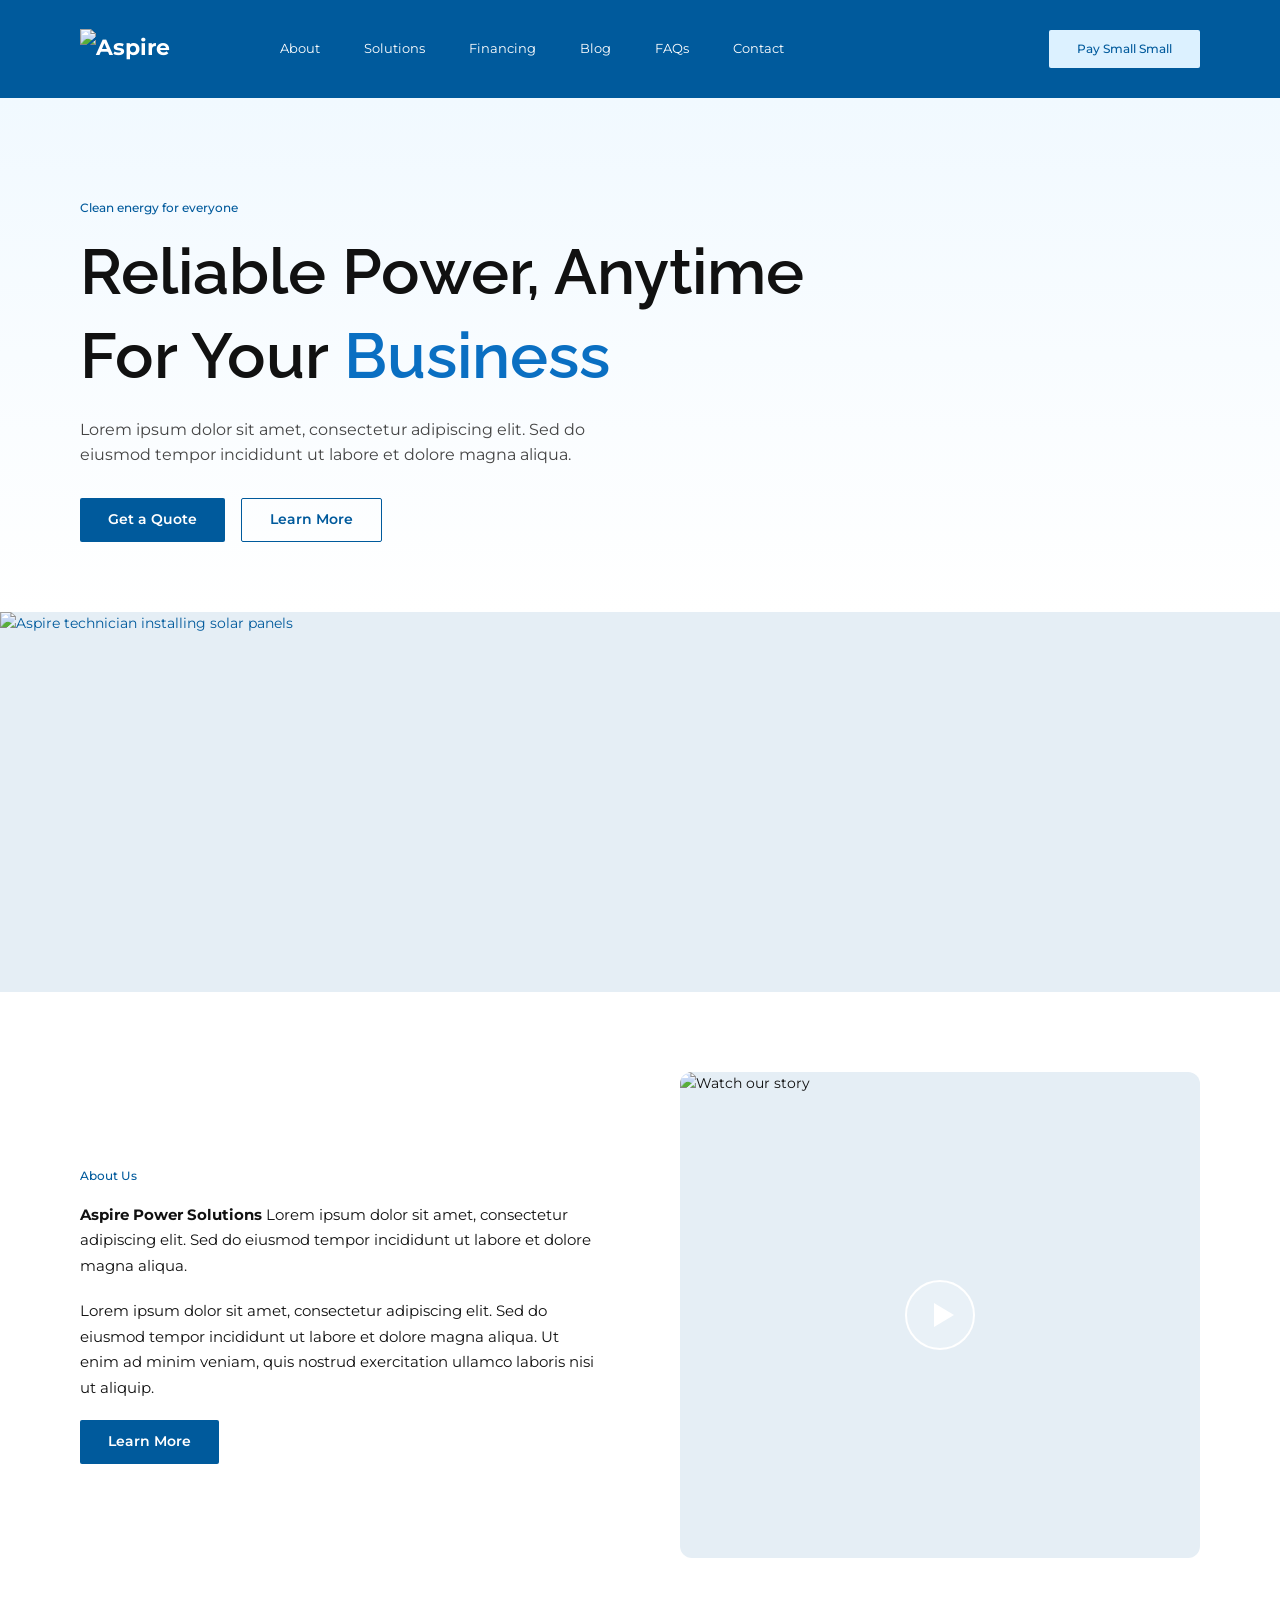
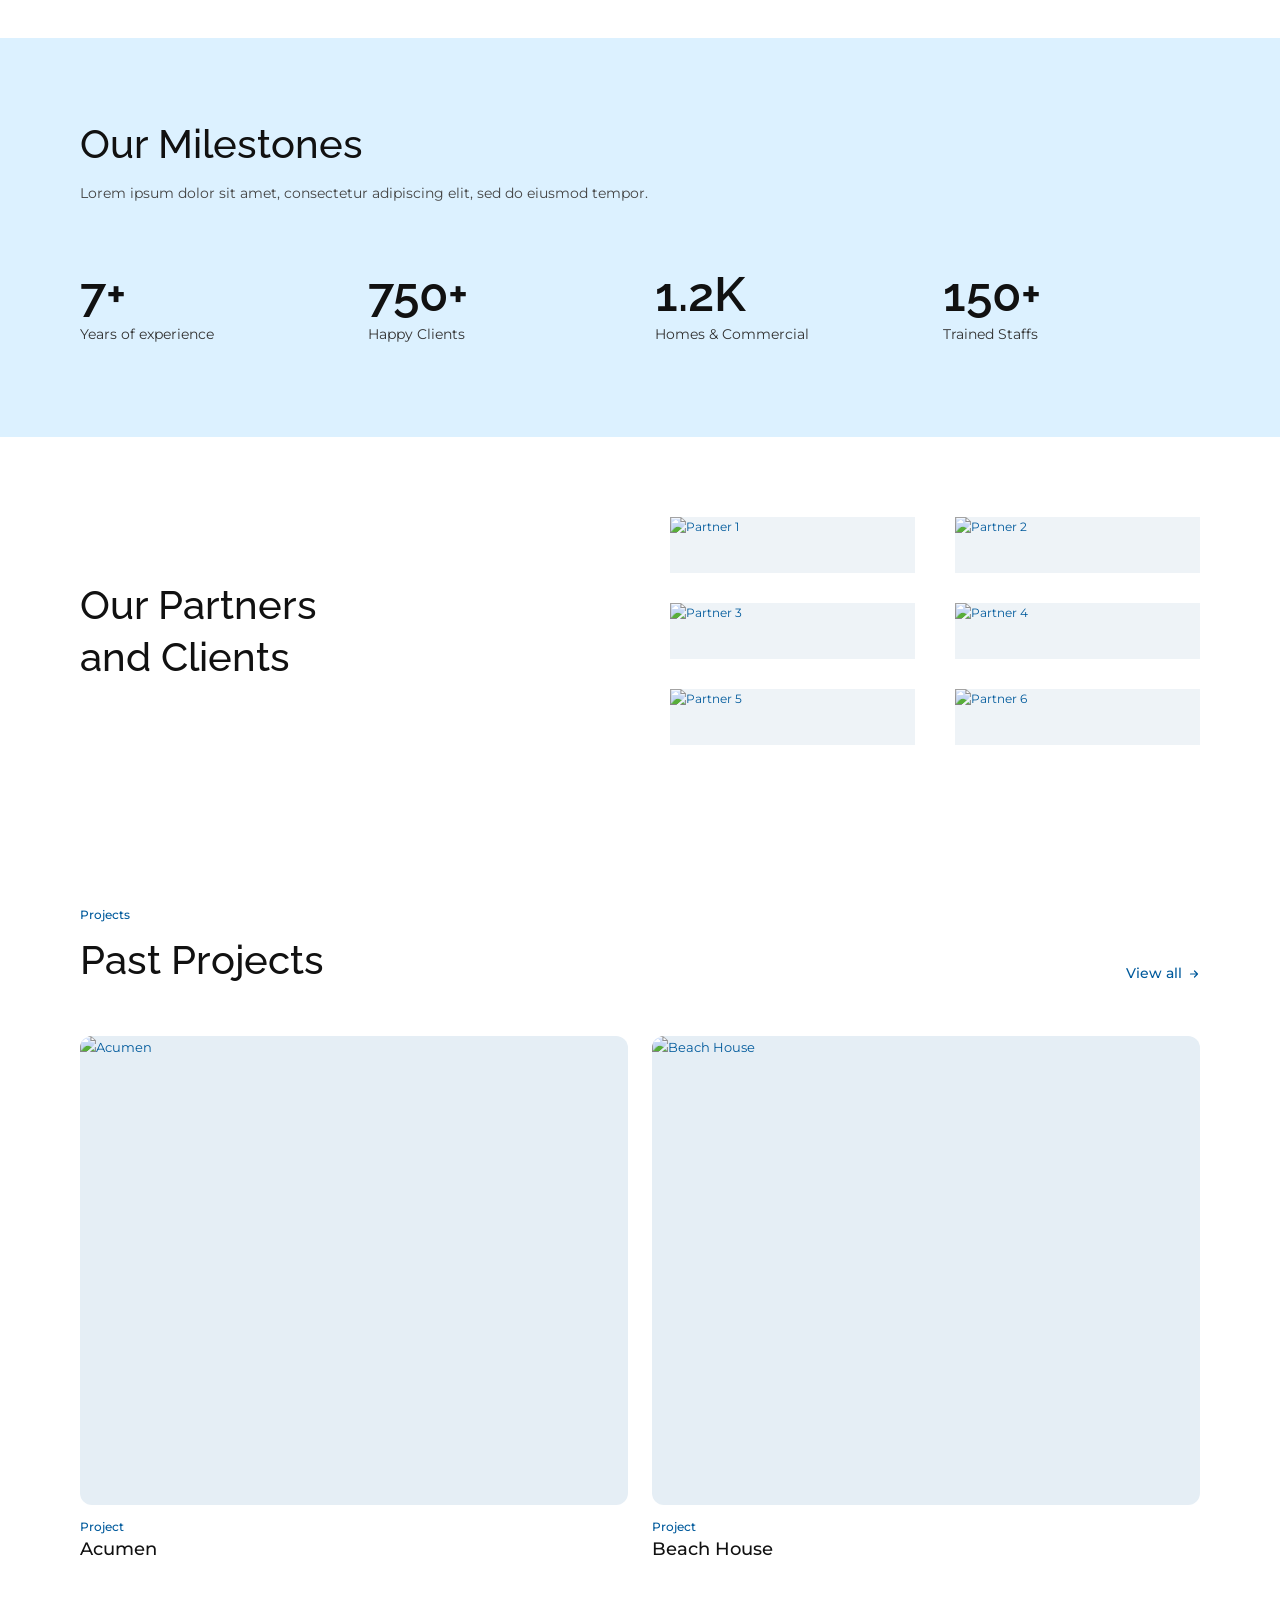
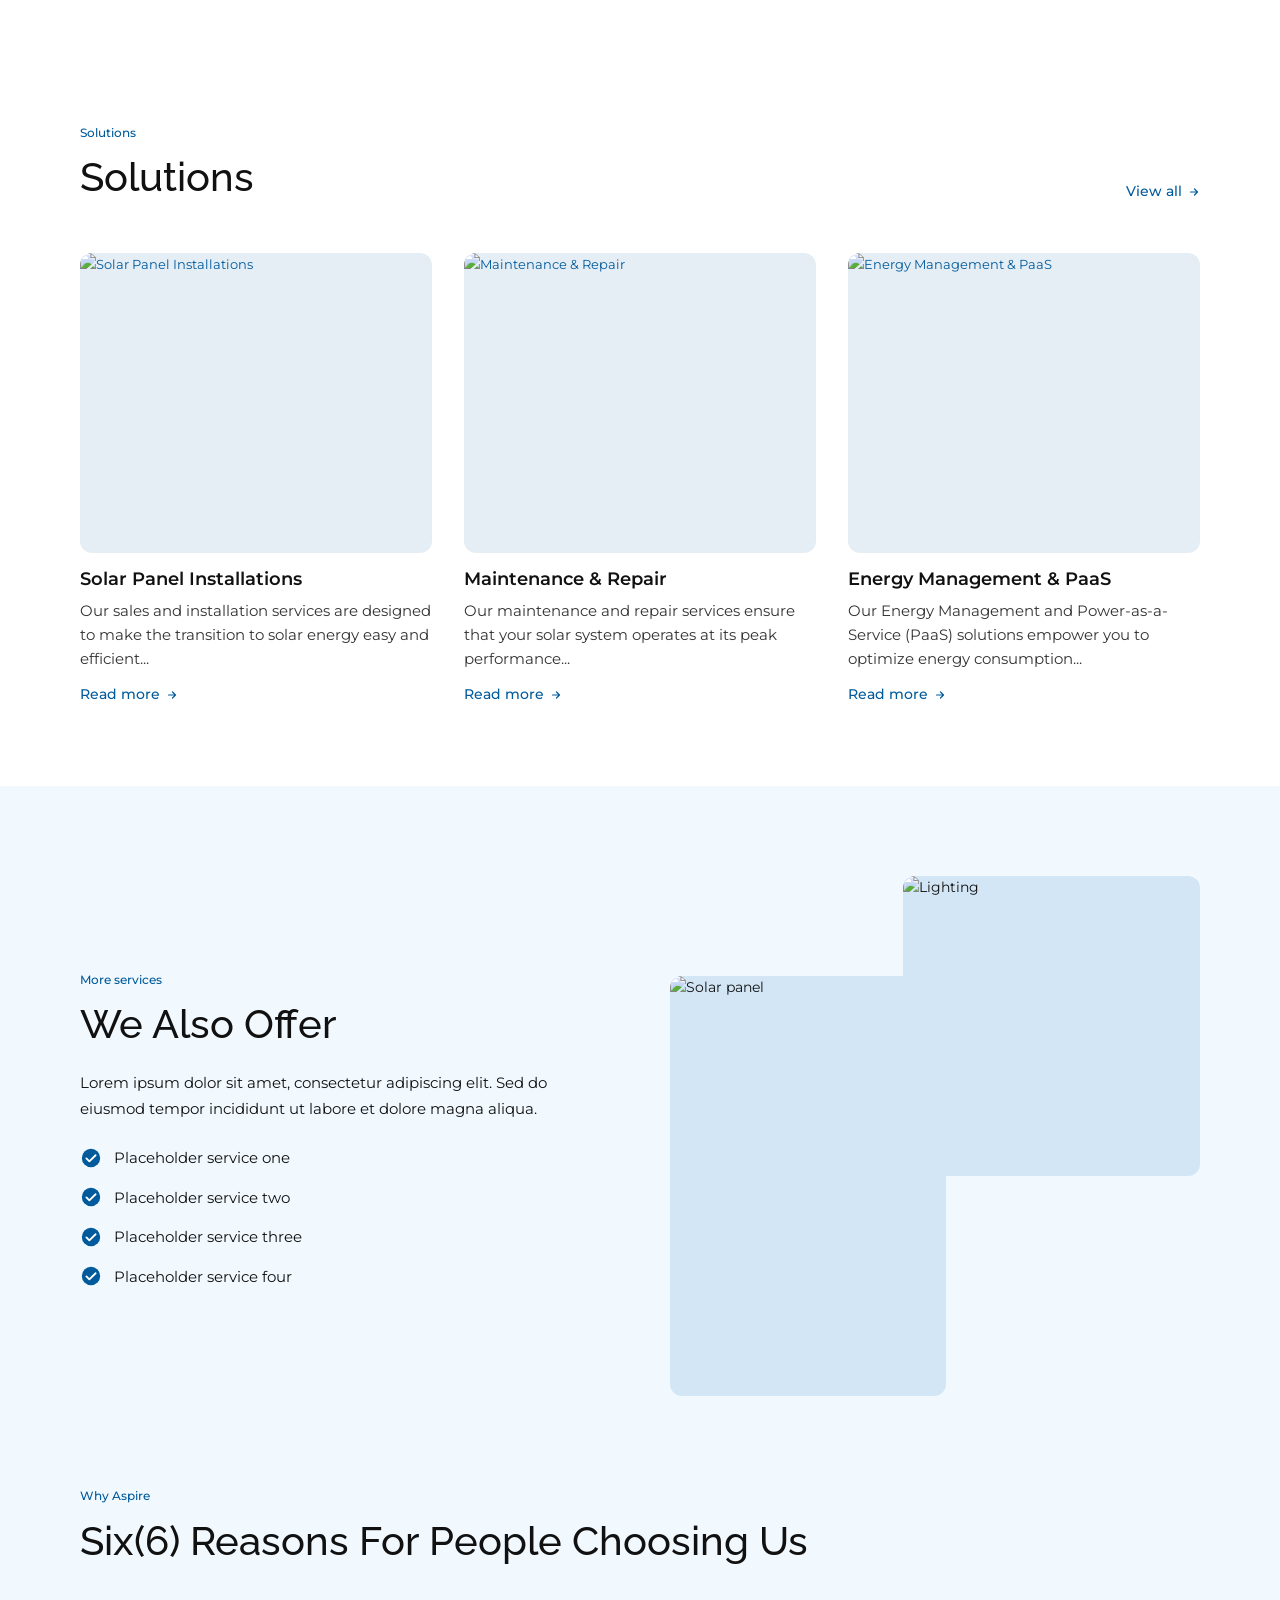
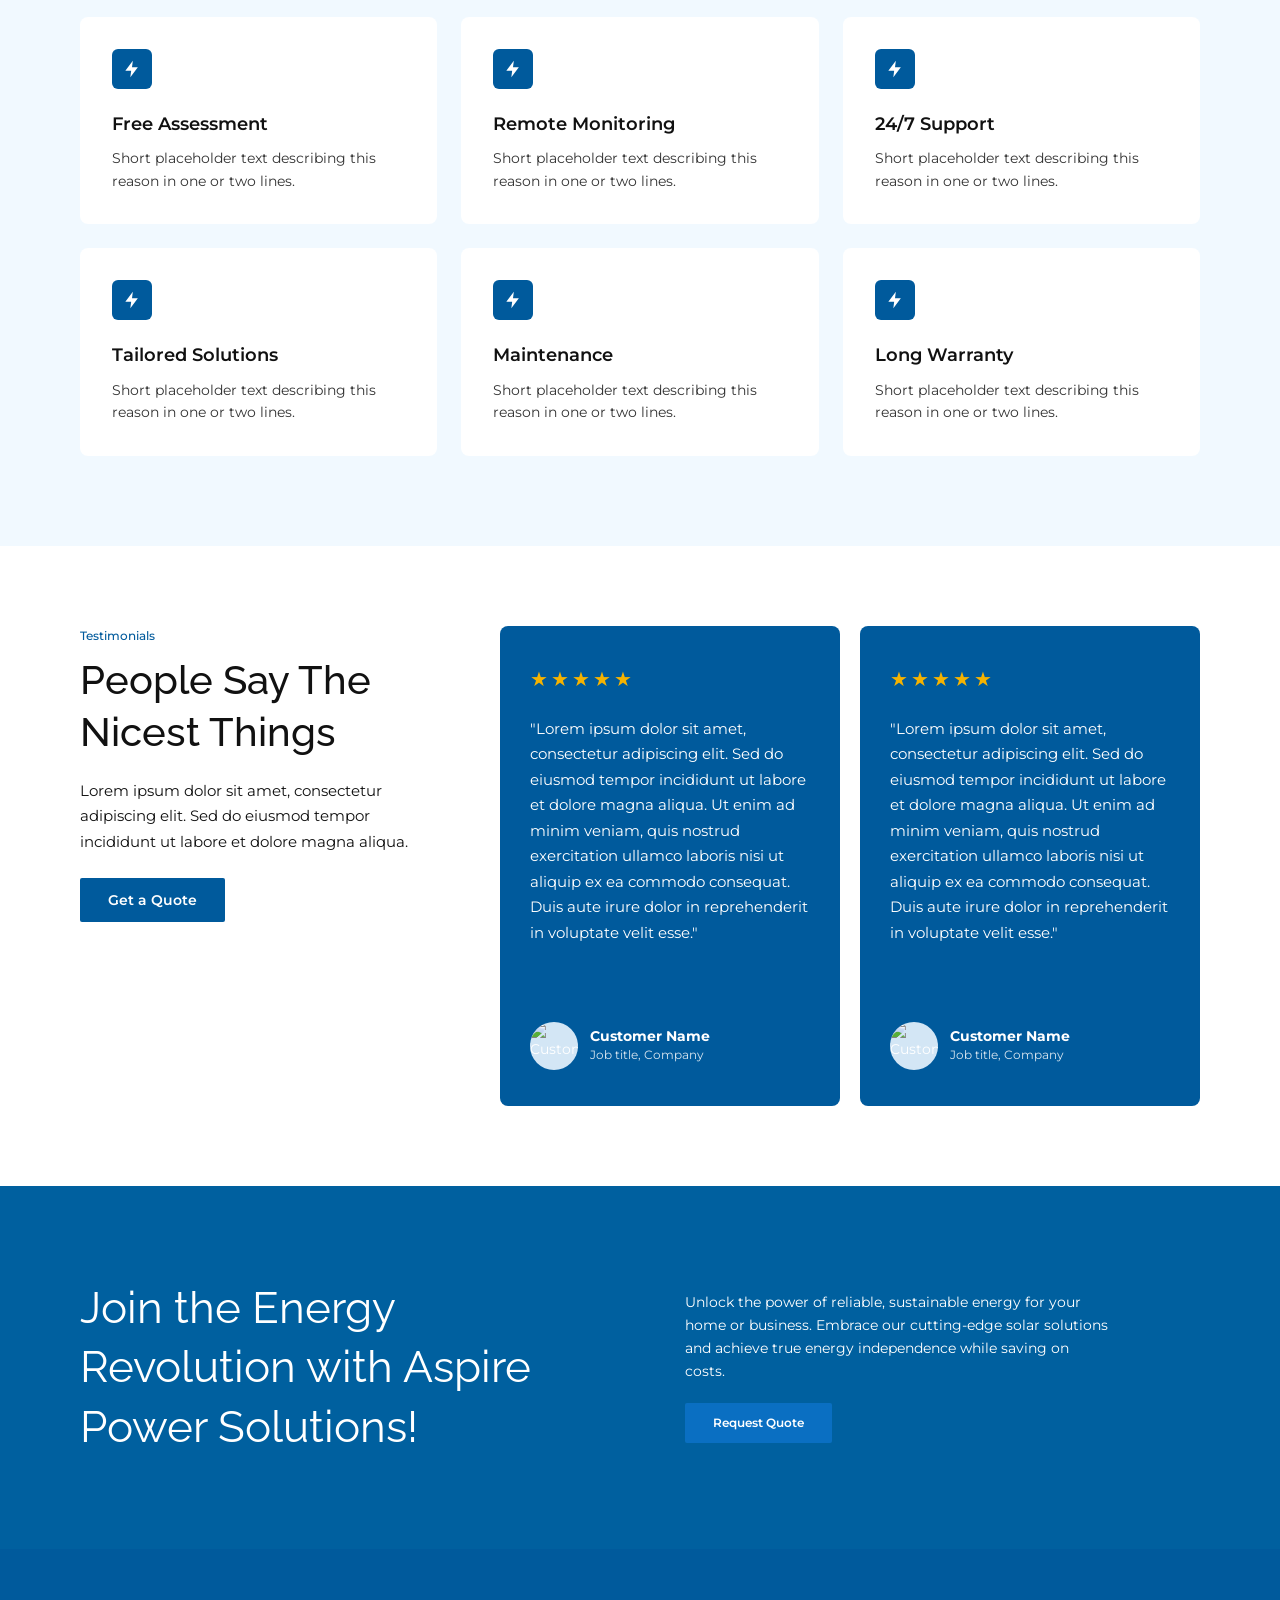
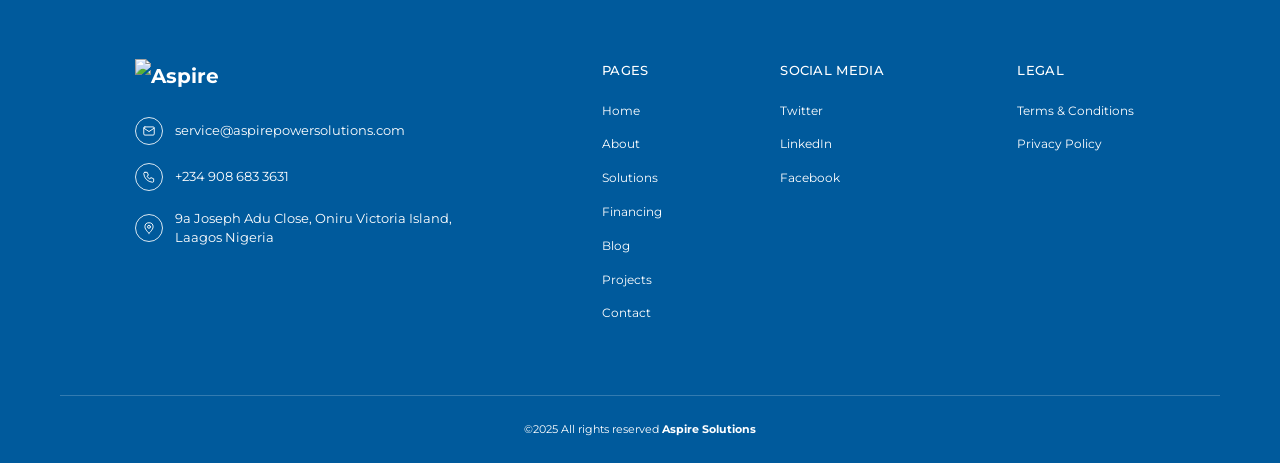
==== index.html @ 604be885 "first commit" ====
<!DOCTYPE html>
<html lang="en">
<head>
  <meta charset="UTF-8" />
  <meta name="viewport" content="width=device-width, initial-scale=1" />
  <title>Aspire Power Solutions | Reliable Power, Anytime</title>

  <!-- Fonts: Raleway (headings) + Montserrat (body) -->
  <link rel="preconnect" href="https://fonts.googleapis.com" />
  <link rel="preconnect" href="https://fonts.gstatic.com" crossorigin />
  <link
    href="https://fonts.googleapis.com/css2?family=Montserrat:wght@400;500;600;700&family=Raleway:wght@400;500;600&display=swap"
    rel="stylesheet"
  />

  <link rel="stylesheet" href="css/style.css" />
</head>
<body>

  <!-- ================= NAVBAR ================= -->
  <header class="site-header">
    <div class="container">
      <a href="index.html" class="logo">
        <!-- TODO: put your logo at images/logo.png -->
        <img src="images/logo.png" alt="Aspire" />
      </a>

      <button class="nav-toggle" aria-label="Toggle menu" aria-expanded="false">
        <span></span><span></span><span></span>
      </button>

      <nav class="main-nav" id="main-nav">
        <ul>
          <li><a href="about.html">About</a></li>
          <li><a href="solutions.html">Solutions</a></li>
          <li><a href="financing.html">Financing</a></li>
          <li><a href="blog.html">Blog</a></li>
          <li><a href="faq.html">FAQs</a></li>
          <li><a href="contact.html">Contact</a></li>
        </ul>
        <a href="#" class="btn-nav">Pay Small Small</a>
      </nav>
    </div>
  </header>

  <!-- ================= HERO ================= -->
  <section class="home-hero">
    <div class="container">
      <span class="section-label">Clean energy for everyone</span>
      <h1>Reliable Power, Anytime<br />For Your <span>Business</span></h1>
      <p>Lorem ipsum dolor sit amet, consectetur adipiscing elit. Sed do eiusmod tempor incididunt ut labore et dolore magna aliqua.</p>
      <div class="hero-buttons">
        <a href="contact.html" class="btn-dark">Get a Quote</a>
        <a href="about.html" class="btn-outline">Learn More</a>
      </div>
    </div>
  </section>

  <!-- TODO: hero photo at images/hero.jpg -->
  <img class="home-hero-img" src="images/hero.jpg" alt="Aspire technician installing solar panels" />

  <!-- ================= ABOUT + VIDEO ================= -->
  <section class="home-section">
    <div class="container about-grid">
      <div class="about-text">
        <span class="section-label">About Us</span>
        <p><strong>Aspire Power Solutions</strong> Lorem ipsum dolor sit amet, consectetur adipiscing elit. Sed do eiusmod tempor incididunt ut labore et dolore magna aliqua.</p>
        <p>Lorem ipsum dolor sit amet, consectetur adipiscing elit. Sed do eiusmod tempor incididunt ut labore et dolore magna aliqua. Ut enim ad minim veniam, quis nostrud exercitation ullamco laboris nisi ut aliquip.</p>
        <a href="about.html" class="btn-dark">Learn More</a>
      </div>
      <!-- TODO: video cover image at images/video-cover.jpg, link to your video -->
      <a href="#" class="video-thumb" aria-label="Play video">
        <img src="images/video-cover.jpg" alt="Watch our story" />
        <span class="play-btn"><svg viewBox="0 0 72 72" aria-hidden="true"><circle cx="36" cy="36" r="34" fill="rgba(255,255,255,.15)" stroke="#fff" stroke-width="2"/><path d="M30 24l20 12-20 12z" fill="#fff"/></svg></span>
      </a>
    </div>
  </section>

  <!-- ================= MILESTONES ================= -->
  <section class="milestones">
    <div class="container">
      <h2 class="home-h2">Our Milestones</h2>
      <p class="home-sub">Lorem ipsum dolor sit amet, consectetur adipiscing elit, sed do eiusmod tempor.</p>
      <div class="stats">
        <div><strong>7+</strong><span>Years of experience</span></div>
        <div><strong>750+</strong><span>Happy Clients</span></div>
        <div><strong>1.2K</strong><span>Homes &amp; Commercial</span></div>
        <div><strong>150+</strong><span>Trained Staffs</span></div>
      </div>
    </div>
  </section>

  <!-- ================= PARTNERS ================= -->
  <section class="home-section">
    <div class="container partners-grid">
      <h2 class="home-h2">Our Partners<br />and Clients</h2>
      <div class="partner-logos">
          <img src="images/partner-1.png" alt="Partner 1" />
          <img src="images/partner-2.png" alt="Partner 2" />
          <img src="images/partner-3.png" alt="Partner 3" />
          <img src="images/partner-4.png" alt="Partner 4" />
          <img src="images/partner-5.png" alt="Partner 5" />
          <img src="images/partner-6.png" alt="Partner 6" />
      </div>
    </div>
  </section>

  <!-- ================= PAST PROJECTS ================= -->
  <section class="home-section pp-section">
    <div class="container">
      <div class="home-head">
        <div>
          <span class="section-label">Projects</span>
          <h2 class="home-h2">Past Projects</h2>
        </div>
        <a href="projects.html" class="read-more">View all <svg width="12" height="12" viewBox="0 0 24 24" fill="none" stroke="currentColor" stroke-width="2.4" stroke-linecap="round" stroke-linejoin="round" aria-hidden="true"><path d="M5 12h14M13 6l6 6-6 6"/></svg></a>
      </div>
      <div class="pp-grid">
        <a href="project-single.html" class="project-card">
          <img src="images/home-project-1.jpg" alt="Acumen" />
          <span class="project-label">Project</span>
          <span class="project-name">Acumen</span>
        </a>
        <a href="project-single.html" class="project-card">
          <img src="images/home-project-2.jpg" alt="Beach House" />
          <span class="project-label">Project</span>
          <span class="project-name">Beach House</span>
        </a>
      </div>
    </div>
  </section>

  <!-- ================= SOLUTIONS ================= -->
  <section class="home-section">
    <div class="container">
      <div class="home-head">
        <div>
          <span class="section-label">Solutions</span>
          <h2 class="home-h2">Solutions</h2>
        </div>
        <a href="solutions.html" class="read-more">View all <svg width="12" height="12" viewBox="0 0 24 24" fill="none" stroke="currentColor" stroke-width="2.4" stroke-linecap="round" stroke-linejoin="round" aria-hidden="true"><path d="M5 12h14M13 6l6 6-6 6"/></svg></a>
      </div>
      <div class="blog-grid">

        <article class="blog-card">
          <a href="solutions.html" class="blog-card-img">
            <img src="images/solution-1.jpg" alt="Solar Panel Installations" />
          </a>
          <h3><a href="solutions.html">Solar Panel Installations</a></h3>
          <p>Our sales and installation services are designed to make the transition to solar energy easy and efficient...</p>
          <a href="solutions.html" class="read-more">Read more <svg width="12" height="12" viewBox="0 0 24 24" fill="none" stroke="currentColor" stroke-width="2.4" stroke-linecap="round" stroke-linejoin="round" aria-hidden="true"><path d="M5 12h14M13 6l6 6-6 6"/></svg></a>
        </article>

        <article class="blog-card">
          <a href="solutions.html" class="blog-card-img">
            <img src="images/solution-2.jpg" alt="Maintenance & Repair" />
          </a>
          <h3><a href="solutions.html">Maintenance & Repair</a></h3>
          <p>Our maintenance and repair services ensure that your solar system operates at its peak performance...</p>
          <a href="solutions.html" class="read-more">Read more <svg width="12" height="12" viewBox="0 0 24 24" fill="none" stroke="currentColor" stroke-width="2.4" stroke-linecap="round" stroke-linejoin="round" aria-hidden="true"><path d="M5 12h14M13 6l6 6-6 6"/></svg></a>
        </article>

        <article class="blog-card">
          <a href="solutions.html" class="blog-card-img">
            <img src="images/solution-3.jpg" alt="Energy Management & PaaS" />
          </a>
          <h3><a href="solutions.html">Energy Management & PaaS</a></h3>
          <p>Our Energy Management and Power-as-a-Service (PaaS) solutions empower you to optimize energy consumption...</p>
          <a href="solutions.html" class="read-more">Read more <svg width="12" height="12" viewBox="0 0 24 24" fill="none" stroke="currentColor" stroke-width="2.4" stroke-linecap="round" stroke-linejoin="round" aria-hidden="true"><path d="M5 12h14M13 6l6 6-6 6"/></svg></a>
        </article>

      </div>
    </div>
  </section>

  <!-- ================= WE ALSO OFFER ================= -->
  <section class="offer">
    <div class="container offer-grid">
      <div class="offer-text">
        <span class="section-label">More services</span>
        <h2 class="home-h2">We Also Offer</h2>
        <p>Lorem ipsum dolor sit amet, consectetur adipiscing elit. Sed do eiusmod tempor incididunt ut labore et dolore magna aliqua.</p>
        <ul class="offer-list">
          <li><svg viewBox="0 0 24 24" aria-hidden="true"><circle cx="12" cy="12" r="10" fill="#005a9c"/><path d="M7 12.5l3.2 3.2L17 9" stroke="#fff" stroke-width="2" fill="none" stroke-linecap="round" stroke-linejoin="round"/></svg> Placeholder service one</li>
          <li><svg viewBox="0 0 24 24" aria-hidden="true"><circle cx="12" cy="12" r="10" fill="#005a9c"/><path d="M7 12.5l3.2 3.2L17 9" stroke="#fff" stroke-width="2" fill="none" stroke-linecap="round" stroke-linejoin="round"/></svg> Placeholder service two</li>
          <li><svg viewBox="0 0 24 24" aria-hidden="true"><circle cx="12" cy="12" r="10" fill="#005a9c"/><path d="M7 12.5l3.2 3.2L17 9" stroke="#fff" stroke-width="2" fill="none" stroke-linecap="round" stroke-linejoin="round"/></svg> Placeholder service three</li>
          <li><svg viewBox="0 0 24 24" aria-hidden="true"><circle cx="12" cy="12" r="10" fill="#005a9c"/><path d="M7 12.5l3.2 3.2L17 9" stroke="#fff" stroke-width="2" fill="none" stroke-linecap="round" stroke-linejoin="round"/></svg> Placeholder service four</li>
        </ul>
      </div>
      <div class="offer-collage">
        <img class="offer-b" src="images/offer-1.jpg" alt="Lighting" />
        <img class="offer-a" src="images/offer-2.jpg" alt="Solar panel" />
      </div>
    </div>
  </section>

  <!-- ================= SIX REASONS ================= -->
  <section class="reasons">
    <div class="container">
      <span class="section-label">Why Aspire</span>
      <h2 class="home-h2">Six(6) Reasons For People Choosing Us</h2>
      <div class="reason-grid">

        <div class="reason-card">
          <span class="reason-icon"><svg viewBox="0 0 24 24" aria-hidden="true"><path d="M13 2L4 14h7l-1 8 9-12h-7z"/></svg></span>
          <h3>Free Assessment</h3>
          <p>Short placeholder text describing this reason in one or two lines.</p>
        </div>

        <div class="reason-card">
          <span class="reason-icon"><svg viewBox="0 0 24 24" aria-hidden="true"><path d="M13 2L4 14h7l-1 8 9-12h-7z"/></svg></span>
          <h3>Remote Monitoring</h3>
          <p>Short placeholder text describing this reason in one or two lines.</p>
        </div>

        <div class="reason-card">
          <span class="reason-icon"><svg viewBox="0 0 24 24" aria-hidden="true"><path d="M13 2L4 14h7l-1 8 9-12h-7z"/></svg></span>
          <h3>24/7 Support</h3>
          <p>Short placeholder text describing this reason in one or two lines.</p>
        </div>

        <div class="reason-card">
          <span class="reason-icon"><svg viewBox="0 0 24 24" aria-hidden="true"><path d="M13 2L4 14h7l-1 8 9-12h-7z"/></svg></span>
          <h3>Tailored Solutions</h3>
          <p>Short placeholder text describing this reason in one or two lines.</p>
        </div>

        <div class="reason-card">
          <span class="reason-icon"><svg viewBox="0 0 24 24" aria-hidden="true"><path d="M13 2L4 14h7l-1 8 9-12h-7z"/></svg></span>
          <h3>Maintenance</h3>
          <p>Short placeholder text describing this reason in one or two lines.</p>
        </div>

        <div class="reason-card">
          <span class="reason-icon"><svg viewBox="0 0 24 24" aria-hidden="true"><path d="M13 2L4 14h7l-1 8 9-12h-7z"/></svg></span>
          <h3>Long Warranty</h3>
          <p>Short placeholder text describing this reason in one or two lines.</p>
        </div>

      </div>
    </div>
  </section>

  <!-- ================= TESTIMONIALS ================= -->
  <section class="home-section">
    <div class="container t-layout">
      <div class="t-intro">
        <span class="section-label">Testimonials</span>
        <h2 class="home-h2">People Say The Nicest Things</h2>
        <p>Lorem ipsum dolor sit amet, consectetur adipiscing elit. Sed do eiusmod tempor incididunt ut labore et dolore magna aliqua.</p>
        <a href="contact.html" class="btn-dark">Get a Quote</a>
      </div>
      <div class="t-grid">

        <div class="t-card">
          <div class="stars" aria-label="5 stars">&#9733;&#9733;&#9733;&#9733;&#9733;</div>
          <p>"Lorem ipsum dolor sit amet, consectetur adipiscing elit. Sed do eiusmod tempor incididunt ut labore et dolore magna aliqua. Ut enim ad minim veniam, quis nostrud exercitation ullamco laboris nisi ut aliquip ex ea commodo consequat. Duis aute irure dolor in reprehenderit in voluptate velit esse."</p>
          <div class="t-person">
            <img src="images/avatar-1.jpg" alt="Customer 1" />
            <div><strong>Customer Name</strong><span>Job title, Company</span></div>
          </div>
        </div>

        <div class="t-card">
          <div class="stars" aria-label="5 stars">&#9733;&#9733;&#9733;&#9733;&#9733;</div>
          <p>"Lorem ipsum dolor sit amet, consectetur adipiscing elit. Sed do eiusmod tempor incididunt ut labore et dolore magna aliqua. Ut enim ad minim veniam, quis nostrud exercitation ullamco laboris nisi ut aliquip ex ea commodo consequat. Duis aute irure dolor in reprehenderit in voluptate velit esse."</p>
          <div class="t-person">
            <img src="images/avatar-2.jpg" alt="Customer 2" />
            <div><strong>Customer Name</strong><span>Job title, Company</span></div>
          </div>
        </div>

      </div>
    </div>
  </section>

  <!-- ================= CTA BAND ================= -->
  <section class="cta-band">
    <div class="container">
      <h2>Join the Energy<br />Revolution with Aspire<br />Power Solutions!</h2>
      <div class="cta-text">
        <p>
          Unlock the power of reliable, sustainable energy for your home or business. Embrace our
          cutting-edge solar solutions and achieve true energy independence while saving on costs.
        </p>
        <a href="contact.html" class="btn-cta">Request Quote</a>
      </div>
    </div>
  </section>

  <!-- ================= FOOTER ================= -->
  <footer class="site-footer">
    <div class="footer-grid">

      <div class="footer-brand">
        <a href="index.html" class="footer-logo">
          <!-- TODO: put your logo at images/logo.png -->
          <img src="images/logo.png" alt="Aspire" />
        </a>
        <ul class="footer-contact">
          <li>
            <span class="icon-circle">
              <svg viewBox="0 0 24 24"><rect x="3" y="5" width="18" height="14" rx="2"/><path d="M3 7l9 6 9-6"/></svg>
            </span>
            service@aspirepowersolutions.com
          </li>
          <li>
            <span class="icon-circle">
              <svg viewBox="0 0 24 24"><path d="M5 4h4l2 5-2.5 1.5a11 11 0 0 0 5 5L15 13l5 2v4a2 2 0 0 1-2 2A16 16 0 0 1 3 6a2 2 0 0 1 2-2z"/></svg>
            </span>
            +234 908 683 3631
          </li>
          <li>
            <span class="icon-circle">
              <svg viewBox="0 0 24 24"><path d="M12 21s-7-6.2-7-11a7 7 0 0 1 14 0c0 4.8-7 11-7 11z"/><circle cx="12" cy="10" r="2.5"/></svg>
            </span>
            <span>9a Joseph Adu Close, Oniru Victoria Island,<br />Laagos Nigeria</span>
          </li>
        </ul>
      </div>

      <div class="footer-col">
        <h4>Pages</h4>
        <ul>
          <li><a href="index.html">Home</a></li>
          <li><a href="about.html">About</a></li>
          <li><a href="solutions.html">Solutions</a></li>
          <li><a href="financing.html">Financing</a></li>
          <li><a href="blog.html">Blog</a></li>
          <li><a href="projects.html">Projects</a></li>
          <li><a href="contact.html">Contact</a></li>
        </ul>
      </div>

      <div class="footer-col">
        <h4>Social Media</h4>
        <ul>
          <li><a href="#">Twitter</a></li>
          <li><a href="#">LinkedIn</a></li>
          <li><a href="#">Facebook</a></li>
        </ul>
      </div>

      <div class="footer-col">
        <h4>Legal</h4>
        <ul>
          <li><a href="terms.html">Terms &amp; Conditions</a></li>
          <li><a href="privacy.html">Privacy Policy</a></li>
        </ul>
      </div>

    </div>

    <div class="footer-bottom">
      &copy;2025 All rights reserved <strong>Aspire Solutions</strong>
    </div>
  </footer>

  <script src="js/main.js"></script>
</body>
</html>
---- css/style.css ----
/* =========================================================
   Aspire Power Solutions - shared stylesheet
   Used by every page: navbar, banner, CTA band, footer.
   Colors are matched by eye from the Figma screenshots.
   Change them in ONE place here if you get the exact hex codes.
   ========================================================= */

:root {
  --blue-dark: #005a9c;      /* navbar + footer + headings */
  --blue-cta: #00609f;       /* CTA band overlay */
  --blue-light: #dcf1ff;     /* banner, nav button, light cards */
  --blue-button: #0a6fc2;    /* "Request Quote" button */
  --blue-line: #6aa7d6;      /* small line under banner title */
  --text-dark: #111111;
  --white: #ffffff;

  --font-heading: "Raleway", sans-serif;
  --font-body: "Montserrat", sans-serif;
}

/* ---------- Reset / base ---------- */
*,
*::before,
*::after {
  box-sizing: border-box;
}

html {
  scroll-behavior: smooth;
}

body {
  margin: 0;
  font-family: var(--font-body);
  font-size: 14px;
  line-height: 1.7;
  color: var(--text-dark);
  background: var(--white);
}

img {
  max-width: 100%;
  display: block;
}

a {
  color: inherit;
  text-decoration: none;
}

ul {
  list-style: none;
  margin: 0;
  padding: 0;
}

.container {
  width: 100%;
  max-width: 1160px;
  margin: 0 auto;
  padding: 0 20px;
}

/* =========================================================
   NAVBAR
   ========================================================= */
.site-header {
  background: var(--blue-dark);
  height: 98px;
}

.site-header .container {
  height: 100%;
  display: flex;
  align-items: center;
}

.logo img {
  height: 40px;
  width: auto;
  color: var(--white); /* shows the alt text in white until you add the logo */
  font-weight: 700;
  font-size: 22px;
}

.main-nav {
  display: flex;
  align-items: center;
  flex: 1;
}

.main-nav ul {
  display: flex;
  align-items: center;
  gap: 44px;
  margin-left: 110px;
  margin-right: auto;
}

.main-nav a {
  color: var(--white);
  font-size: 13px;
  font-weight: 400;
  white-space: nowrap;
}

.main-nav ul a:hover {
  opacity: 0.8;
}

.main-nav .btn-nav {
  background: var(--blue-light);
  color: var(--blue-dark);
  font-size: 12px;
  font-weight: 500;
  padding: 9px 28px;
  border-radius: 2px;
  white-space: nowrap;
}

.main-nav .btn-nav:hover {
  background: var(--white);
}

.nav-toggle {
  display: none;
  margin-left: auto;
  background: none;
  border: 0;
  padding: 8px;
  cursor: pointer;
}

.nav-toggle span {
  display: block;
  width: 24px;
  height: 2px;
  background: var(--white);
  margin: 5px 0;
}

/* =========================================================
   PAGE BANNER (light blue title strip)
   ========================================================= */
.page-banner {
  background: var(--blue-light);
  height: 395px;
  display: flex;
  align-items: center;
  justify-content: center;
  text-align: center;
}

.page-banner h1 {
  margin: 0;
  font-family: var(--font-heading);
  font-size: 38px;
  font-weight: 500;
  text-transform: uppercase;
  color: var(--blue-dark);
  line-height: 1.3;
}

.page-banner h1::after {
  content: "";
  display: block;
  width: 36px;
  height: 1px;
  background: var(--blue-line);
  margin: 12px auto 0;
}

/* =========================================================
   TERMS & CONDITIONS / PRIVACY POLICY CONTENT
   ========================================================= */
.legal-content {
  padding: 100px 0;
}

.legal-content .container {
  max-width: 1160px;
}

.legal-content h2 {
  margin: 0 0 18px;
  font-family: var(--font-body);
  font-size: 18px;
  font-weight: 700;
  line-height: 1.35;
  color: var(--text-dark);
}

.legal-content p {
  margin: 0 0 24px;
  font-size: 18px;
  font-weight: 400;
  line-height: 1.35;
  color: var(--text-dark);
}

.legal-content p:last-child {
  margin-bottom: 0;
}

/* =========================================================
   CTA BAND  ("Join the Energy Revolution...")
   ========================================================= */
.cta-band {
  position: relative;
  min-height: 363px;
  display: flex;
  align-items: center;
  color: var(--white);
  /* Put your background photo at images/cta-bg.jpg (optional).
     The blue gradient sits on top of it. */
  background:
    linear-gradient(rgba(0, 96, 159, 0.92), rgba(0, 96, 159, 0.92)),
    url("../images/cta-bg.jpg") center / cover no-repeat;
  background-color: var(--blue-cta);
}

.cta-band .container {
  display: grid;
  grid-template-columns: 1fr 1fr;
  align-items: center;
  gap: 40px;
}

.cta-band h2 {
  margin: 0;
  font-family: var(--font-heading);
  font-size: 44px;
  font-weight: 400;
  line-height: 1.35;
  color: var(--white);
}

.cta-text {
  max-width: 450px;
  padding-left: 25px;
}

.cta-text p {
  margin: 0 0 20px;
  font-size: 14px;
  line-height: 1.65;
  color: var(--white);
}

.btn-cta {
  display: inline-block;
  background: var(--blue-button);
  color: var(--white);
  font-size: 12px;
  font-weight: 600;
  padding: 10px 28px;
  border-radius: 2px;
}

.btn-cta:hover {
  background: #0859a0;
}

/* =========================================================
   FOOTER
   ========================================================= */
.site-footer {
  background: var(--blue-dark);
  color: var(--white);
  padding: 110px 0 24px;
}

.footer-grid {
  display: grid;
  grid-template-columns: 494fr 175fr 240fr 141fr;
  max-width: 1050px;
  margin: 0 auto;
  padding: 0 20px;
  gap: 20px;
}

.footer-logo img {
  height: 32px;
  width: auto;
  margin-bottom: 26px;
  color: var(--white);
  font-weight: 700;
  font-size: 20px;
}

.footer-contact li {
  display: flex;
  align-items: center;
  gap: 12px;
  margin-bottom: 18px;
  font-size: 13px;
  line-height: 1.5;
}

.icon-circle {
  flex: 0 0 28px;
  width: 28px;
  height: 28px;
  border: 1px solid rgba(255, 255, 255, 0.85);
  border-radius: 50%;
  display: flex;
  align-items: center;
  justify-content: center;
}

.icon-circle svg {
  width: 14px;
  height: 14px;
  stroke: var(--white);
  fill: none;
  stroke-width: 1.6;
  stroke-linecap: round;
  stroke-linejoin: round;
}

.footer-col h4 {
  margin: 0 0 18px;
  font-size: 13px;
  font-weight: 500;
  text-transform: uppercase;
  letter-spacing: 0.3px;
  color: var(--white);
}

.footer-col li {
  margin-bottom: 10px;
}

.footer-col a {
  font-size: 12px;
  color: var(--white);
}

.footer-col a:hover {
  text-decoration: underline;
}

.footer-bottom {
  max-width: 1160px;
  margin: 60px auto 0;
  padding: 24px 20px 0;
  border-top: 1px solid rgba(255, 255, 255, 0.2);
  text-align: center;
  font-size: 11px;
  color: var(--white);
}

.footer-bottom strong {
  font-weight: 700;
}

/* =========================================================
   RESPONSIVE
   ========================================================= */
@media (max-width: 991px) {
  .site-header {
    height: auto;
    min-height: 80px;
    position: relative;
  }

  .site-header .container {
    flex-wrap: wrap;
  }

  .nav-toggle {
    display: block;
  }

  .main-nav {
    display: none;
    flex-direction: column;
    align-items: flex-start;
    flex-basis: 100%;
    padding: 10px 0 24px;
    gap: 20px;
  }

  .main-nav.open {
    display: flex;
  }

  .main-nav ul {
    flex-direction: column;
    align-items: flex-start;
    gap: 16px;
    margin: 0;
  }

  .page-banner {
    height: 260px;
  }

  .page-banner h1 {
    font-size: 28px;
  }

  .legal-content {
    padding: 60px 0;
  }

  .cta-band .container {
    grid-template-columns: 1fr;
  }

  .cta-band {
    padding: 60px 0;
  }

  .cta-band h2 {
    font-size: 34px;
  }

  .cta-text {
    padding-left: 0;
  }

  .site-footer {
    padding-top: 70px;
  }

  .footer-grid {
    grid-template-columns: 1fr 1fr;
    row-gap: 40px;
  }

  .footer-grid > :first-child {
    grid-column: 1 / -1;
  }
}

@media (max-width: 575px) {
  .cta-band h2 {
    font-size: 28px;
  }

  .footer-grid {
    grid-template-columns: 1fr;
  }
}

/* =========================================================
   FAQ PAGE
   ========================================================= */
.faq-section {
  padding: 90px 0 100px;
}

.faq-head {
  text-align: center;
  margin-bottom: 94px;
}

.faq-head h2 {
  margin: 0 0 12px;
  font-family: var(--font-heading);
  font-size: 44px;
  font-weight: 500;
  line-height: 1.3;
  color: var(--text-dark);
}

.faq-head p {
  margin: 0;
  font-size: 14px;
  color: var(--blue-dark);
}

.faq-grid {
  display: grid;
  grid-template-columns: repeat(3, 1fr);
  column-gap: 40px;
  row-gap: 100px;
}

.faq-icon {
  width: 46px;
  height: 46px;
  border-radius: 50%;
  background: var(--blue-dark);
  color: var(--white);
  display: flex;
  align-items: center;
  justify-content: center;
  font-family: Georgia, serif;
  font-size: 30px;
  font-weight: 700;
  line-height: 1;
  padding-top: 10px; /* centers the quote mark visually */
  margin-bottom: 20px;
}

.faq-item h3 {
  margin: 0 0 14px;
  font-family: var(--font-heading);
  font-size: 20px;
  font-weight: 600;
  line-height: 1.35;
  color: var(--text-dark);
}

.faq-item p {
  margin: 0;
  font-size: 15px;
  line-height: 1.7;
  color: var(--text-dark);
}

.faq-cta {
  margin-top: 90px;
  background: var(--blue-dark);
  color: var(--white);
  border-radius: 8px;
  padding: 40px 40px;
  display: flex;
  align-items: center;
  justify-content: space-between;
  gap: 20px;
}

.faq-cta h3 {
  margin: 0 0 4px;
  font-family: var(--font-heading);
  font-size: 24px;
  font-weight: 500;
  color: var(--white);
}

.faq-cta p {
  margin: 0;
  font-size: 14px;
  color: var(--white);
}

.btn-white {
  display: inline-flex;
  align-items: center;
  gap: 10px;
  background: var(--white);
  color: var(--text-dark);
  font-size: 13px;
  font-weight: 600;
  padding: 14px 26px;
  border-radius: 4px;
  white-space: nowrap;
}

.btn-white:hover {
  background: var(--blue-light);
}

@media (max-width: 991px) {
  .faq-section {
    padding: 60px 0;
  }

  .faq-head {
    margin-bottom: 50px;
  }

  .faq-grid {
    grid-template-columns: repeat(2, 1fr);
    row-gap: 60px;
  }

  .faq-cta {
    margin-top: 60px;
  }
}

@media (max-width: 575px) {
  .faq-grid {
    grid-template-columns: 1fr;
  }

  .faq-head h2 {
    font-size: 28px;
  }

  .faq-cta {
    flex-direction: column;
    align-items: flex-start;
    padding: 30px 24px;
  }
}

/* =========================================================
   PRIVACY POLICY - heading sits directly above its paragraph
   ========================================================= */
.legal-content--tight h2 {
  margin-bottom: 0;
}

/* =========================================================
   PROJECTS PAGE
   ========================================================= */
.projects-section {
  padding: 60px 0 70px;
}

.section-head {
  margin-bottom: 56px;
}

.section-label {
  display: block;
  margin-bottom: 8px;
  font-size: 12px;
  font-weight: 500;
  color: var(--blue-dark);
}

.section-head h2 {
  margin: 0;
  font-family: var(--font-heading);
  font-size: 44px;
  font-weight: 500;
  line-height: 1.3;
  color: var(--text-dark);
}

.projects-grid {
  display: grid;
  grid-template-columns: repeat(3, 1fr);
  column-gap: 32px;
  row-gap: 64px;
}

.project-card {
  display: block;
}

.project-card img {
  width: 100%;
  aspect-ratio: 352 / 449;
  object-fit: cover;
  border-radius: 12px;
  background: #e5eef5; /* empty box until you add the photo */
  color: var(--blue-dark);
  font-size: 13px;
  margin-bottom: 14px;
}

.project-label {
  display: block;
  font-size: 12px;
  font-weight: 500;
  color: var(--blue-dark);
  line-height: 1.4;
}

.project-name {
  display: block;
  font-size: 18px;
  font-weight: 500;
  color: var(--text-dark);
  line-height: 1.5;
}

.project-card:hover .project-name {
  color: var(--blue-dark);
}

@media (max-width: 991px) {
  .projects-section {
    padding: 50px 0;
  }

  .projects-grid {
    grid-template-columns: repeat(2, 1fr);
  }
}

@media (max-width: 575px) {
  .projects-grid {
    grid-template-columns: 1fr;
  }
}

/* =========================================================
   BLOG PAGE
   ========================================================= */
.blog-section {
  padding: 135px 0 220px;
}

.blog-grid {
  display: grid;
  grid-template-columns: repeat(3, 1fr);
  column-gap: 32px;
  row-gap: 50px;
}

.blog-card-img {
  display: block;
  margin-bottom: 14px;
}

.blog-card-img img {
  width: 100%;
  aspect-ratio: 352 / 300;
  object-fit: cover;
  border-radius: 12px;
  background: #e5eef5; /* empty box until you add the photo */
  color: var(--blue-dark);
  font-size: 13px;
}

.blog-card h3 {
  margin: 0 0 6px;
  font-size: 18px;
  font-weight: 600;
  line-height: 1.4;
  color: var(--text-dark);
}

.blog-card h3 a:hover {
  color: var(--blue-dark);
}

.blog-card p {
  margin: 0 0 12px;
  font-size: 15px;
  line-height: 1.6;
  color: #333333;
}

.read-more {
  display: inline-flex;
  align-items: center;
  gap: 6px;
  font-size: 14px;
  font-weight: 500;
  color: var(--blue-dark);
}

.read-more:hover {
  text-decoration: underline;
}

@media (max-width: 991px) {
  .blog-section {
    padding: 60px 0 80px;
  }

  .blog-grid {
    grid-template-columns: repeat(2, 1fr);
  }
}

@media (max-width: 575px) {
  .blog-grid {
    grid-template-columns: 1fr;
  }
}

/* =========================================================
   CONTACT PAGE
   ========================================================= */
.contact-section {
  padding: 100px 0 190px;
}

.contact-top {
  display: grid;
  grid-template-columns: 1fr 542px;
  gap: 36px;
  align-items: start;
}

.contact-info {
  padding-top: 36px;
}

.contact-info h2 {
  margin: 0 0 40px;
  font-family: var(--font-heading);
  font-size: 44px;
  font-weight: 500;
  line-height: 1.2;
  color: var(--text-dark);
}

.info-row {
  display: flex;
  align-items: center;
  gap: 24px;
  margin-bottom: 44px;
}

.info-icon,
.social a {
  flex: 0 0 36px;
  width: 36px;
  height: 36px;
  border: 1px solid var(--blue-dark);
  border-radius: 50%;
  display: flex;
  align-items: center;
  justify-content: center;
  color: var(--blue-dark);
}

.info-icon svg {
  width: 16px;
  height: 16px;
  stroke: var(--blue-dark);
  fill: none;
  stroke-width: 1.6;
  stroke-linecap: round;
  stroke-linejoin: round;
}

.info-row h4 {
  margin: 0;
  font-size: 16px;
  font-weight: 600;
  line-height: 1.4;
  color: var(--text-dark);
}

.info-row p {
  margin: 0;
  font-size: 15px;
  line-height: 1.5;
  color: var(--text-dark);
}

.follow {
  display: flex;
  align-items: center;
  gap: 18px;
  margin-top: 44px;
}

.follow > span {
  font-size: 16px;
  color: var(--text-dark);
}

.social {
  display: flex;
  gap: 16px;
}

.social svg {
  width: 16px;
  height: 16px;
  fill: var(--blue-dark);
  stroke: none;
}

.social a:hover {
  background: var(--blue-dark);
}

.social a:hover svg {
  fill: var(--white);
}

.contact-form {
  background: var(--blue-light);
  border-radius: 4px;
  padding: 44px 40px 45px;
}

.contact-form h3 {
  margin: 0 0 26px;
  font-size: 18px;
  font-weight: 600;
  color: var(--text-dark);
}

.contact-form input[type="text"],
.contact-form input[type="email"],
.contact-form textarea {
  display: block;
  width: 100%;
  height: 45px;
  margin-bottom: 20px;
  padding: 0 16px;
  border: 0;
  border-radius: 3px;
  background: var(--white);
  font-family: var(--font-body);
  font-size: 14px;
  color: var(--text-dark);
}

.contact-form textarea {
  height: 143px;
  padding: 14px 16px;
  resize: vertical;
}

.contact-form ::placeholder {
  color: #8a97a3;
}

.form-check {
  display: flex;
  align-items: center;
  gap: 8px;
  margin-bottom: 18px;
  font-size: 12px;
  color: #444444;
}

.form-check a {
  color: var(--blue-dark);
  font-weight: 600;
  text-decoration: underline;
}

.btn-dark {
  display: inline-flex;
  align-items: center;
  gap: 10px;
  height: 42px;
  padding: 0 28px;
  border: 0;
  border-radius: 2px;
  background: var(--blue-dark);
  color: var(--white);
  font-family: var(--font-body);
  font-size: 14px;
  font-weight: 600;
  cursor: pointer;
}

.btn-dark:hover {
  background: #004a80;
}

.contact-location {
  margin-top: 200px;
}

.contact-location h2 {
  margin: 0;
  padding-bottom: 28px;
  border-bottom: 1px solid #dfe5ec;
  font-family: var(--font-heading);
  font-size: 40px;
  font-weight: 500;
  line-height: 1.3;
  color: var(--text-dark);
}

.map-box {
  margin-top: 50px;
  height: 500px;
  border-radius: 8px;
  overflow: hidden;
  background: #e5eef5; /* shows until you paste your map */
  display: flex;
  align-items: center;
  justify-content: center;
  color: var(--blue-dark);
  font-size: 14px;
}

.map-box iframe {
  width: 100%;
  height: 100%;
  border: 0;
}

@media (max-width: 991px) {
  .contact-section {
    padding: 60px 0 80px;
  }

  .contact-top {
    grid-template-columns: 1fr;
  }

  .contact-info {
    padding-top: 0;
  }

  .contact-info h2 {
    font-size: 34px;
  }

  .contact-location {
    margin-top: 80px;
  }

  .contact-location h2 {
    font-size: 30px;
  }

  .map-box {
    height: 320px;
  }
}

/* =========================================================
   PROJECT SINGLE PAGE
   ========================================================= */
.project-single {
  padding: 52px 0 360px;
}

/* this page's content is slightly wider than the others */
.project-single .container {
  max-width: 1208px;
}

.ps-main,
.ps-gallery img {
  width: 100%;
  object-fit: cover;
  border-radius: 8px;
  background: #e5eef5; /* empty box until you add the photo */
  color: var(--blue-dark);
  font-size: 13px;
}

.ps-main {
  aspect-ratio: 1167 / 487;
}

.ps-gallery {
  display: grid;
  grid-template-columns: repeat(3, 1fr);
  gap: 32px;
  margin-top: 45px;
}

.ps-gallery img {
  aspect-ratio: 368 / 404;
}

.ps-details {
  display: grid;
  grid-template-columns: 474px 474px 1fr;
  row-gap: 72px;
  padding-left: 52px;
  margin-top: 85px;
}

.ps-item h3 {
  display: flex;
  align-items: center;
  gap: 10px;
  margin: 0 0 14px;
  font-size: 20px;
  font-weight: 600;
  line-height: 1.4;
  color: var(--text-dark);
}

.ps-item h3 svg {
  flex: 0 0 22px;
  width: 22px;
  height: 22px;
  stroke: var(--blue-dark);
  fill: none;
  stroke-width: 1.6;
  stroke-linecap: round;
  stroke-linejoin: round;
}

.ps-item p,
.ps-item li {
  margin: 0;
  font-size: 18px;
  line-height: 1.4;
  color: var(--text-dark);
}

.ps-item ul {
  list-style: disc;
  padding-left: 18px;
}

@media (max-width: 1199px) {
  .ps-details {
    grid-template-columns: repeat(3, 1fr);
    padding-left: 0;
  }
}

@media (max-width: 991px) {
  .project-single {
    padding: 40px 0 80px;
  }

  .ps-details {
    grid-template-columns: repeat(2, 1fr);
    margin-top: 50px;
  }
}

@media (max-width: 575px) {
  .ps-gallery,
  .ps-details {
    grid-template-columns: 1fr;
  }

  .ps-gallery {
    gap: 20px;
  }
}

/* =========================================================
   BLOG SINGLE PAGE
   ========================================================= */
/* the title here is sentence case with no little line under it */
.page-banner--article h1 {
  text-transform: none;
  font-size: 40px;
}

.page-banner--article h1::after {
  display: none;
}

.article-section {
  padding: 80px 0 93px;
}

.article-hero {
  width: 100%;
  aspect-ratio: 1109 / 294;
  object-fit: cover;
  border-radius: 8px;
  background: #e5eef5; /* empty box until you add the photo */
  color: var(--blue-dark);
  font-size: 13px;
  margin-bottom: 36px;
}

.article-body p,
.article-body li {
  margin: 0 0 8px;
  font-size: 14px;
  line-height: 1.25;
  color: var(--text-dark);
}

.article-body h2 {
  margin: 14px 0 6px;
  font-family: var(--font-body);
  font-size: 14px;
  font-weight: 500;
  line-height: 1.25;
  color: var(--text-dark);
}

.article-body ul {
  list-style: disc;
  margin: 0 0 8px;
  padding-left: 28px;
}

.next-post {
  display: inline-flex;
  align-items: center;
  gap: 6px;
  margin-top: 8px;
  font-size: 14px;
  font-weight: 500;
  color: var(--blue-dark);
}

.next-post:hover {
  text-decoration: underline;
}

.share {
  display: flex;
  align-items: center;
  gap: 44px;
  margin-top: 165px;
}

.share > span {
  font-size: 14px;
  font-weight: 500;
  color: var(--blue-dark);
}

.share svg {
  display: block;
  width: 22px;
  height: 22px;
  fill: var(--blue-dark);
}

.share a:hover svg {
  opacity: 0.7;
}

@media (max-width: 991px) {
  .article-section {
    padding: 50px 0 70px;
  }

  .page-banner--article h1 {
    font-size: 26px;
    padding: 0 20px;
  }

  .share {
    margin-top: 80px;
    gap: 28px;
  }
}

/* =========================================================
   HOME PAGE
   ========================================================= */
.home-h2 {
  margin: 0;
  font-family: var(--font-heading);
  font-size: 40px;
  font-weight: 500;
  line-height: 1.3;
  color: var(--text-dark);
}

.home-sub {
  margin: 12px 0 0;
  font-size: 14px;
  color: #444444;
}

.home-section {
  padding: 80px 0;
}

.home-head {
  display: flex;
  align-items: flex-end;
  justify-content: space-between;
  margin-bottom: 50px;
}

.btn-outline {
  display: inline-flex;
  align-items: center;
  height: 44px;
  padding: 0 28px;
  border: 1px solid var(--blue-dark);
  border-radius: 2px;
  color: var(--blue-dark);
  font-size: 14px;
  font-weight: 600;
}

.btn-outline:hover {
  background: var(--blue-dark);
  color: var(--white);
}

.home-section .btn-dark,
.home-hero .btn-dark {
  height: 44px;
}

/* ---------- Hero ---------- */
.home-hero {
  padding: 100px 0 70px;
  background: linear-gradient(180deg, #f1f9ff 0%, #ffffff 100%);
}

.home-hero h1 {
  margin: 12px 0 20px;
  font-family: var(--font-heading);
  font-size: 64px;
  font-weight: 600;
  line-height: 1.3;
  color: var(--text-dark);
}

.home-hero h1 span {
  color: var(--blue-button);
}

.home-hero p {
  max-width: 520px;
  margin: 0 0 30px;
  font-size: 16px;
  line-height: 1.6;
  color: #444444;
}

.hero-buttons {
  display: flex;
  gap: 16px;
}

.home-hero-img {
  width: 100%;
  height: 380px;
  object-fit: cover;
  background: #e5eef5; /* empty box until you add the photo */
  color: var(--blue-dark);
}

/* ---------- About + video ---------- */
.about-grid {
  display: grid;
  grid-template-columns: 1fr 520px;
  gap: 80px;
  align-items: center;
}

.about-text p {
  margin: 16px 0 20px;
  font-size: 15px;
  line-height: 1.7;
  color: var(--text-dark);
}

.video-thumb {
  position: relative;
  display: block;
  height: 486px;
  border-radius: 12px;
  overflow: hidden;
  background: #e5eef5;
}

.video-thumb img {
  width: 100%;
  height: 100%;
  object-fit: cover;
}

.play-btn {
  position: absolute;
  top: 50%;
  left: 50%;
  width: 72px;
  height: 72px;
  transform: translate(-50%, -50%);
}

.play-btn svg {
  width: 100%;
  height: 100%;
}

/* ---------- Milestones ---------- */
.milestones {
  padding: 80px 0 90px;
  background: var(--blue-light);
}

.stats {
  display: grid;
  grid-template-columns: repeat(4, 1fr);
  gap: 30px;
  margin-top: 60px;
}

.stats strong {
  display: block;
  font-family: var(--font-heading);
  font-size: 48px;
  font-weight: 600;
  line-height: 1.2;
  color: var(--text-dark);
}

.stats span {
  font-size: 14px;
  color: #333333;
}

/* ---------- Partners ---------- */
.partners-grid {
  display: grid;
  grid-template-columns: 1fr 1fr;
  gap: 60px;
  align-items: center;
}

.partner-logos {
  display: grid;
  grid-template-columns: repeat(2, 1fr);
  gap: 30px 40px;
}

.partner-logos img {
  width: 100%;
  height: 56px;
  object-fit: contain;
  background: #eef3f7; /* empty box until you add the logo */
  color: var(--blue-dark);
  font-size: 12px;
}

/* ---------- Past projects ---------- */
.pp-grid {
  display: grid;
  grid-template-columns: repeat(2, 1fr);
  gap: 24px;
}

.pp-grid .project-card img {
  aspect-ratio: 546 / 468;
}

/* ---------- We also offer ---------- */
.offer {
  padding: 90px 0;
  background: #f1f9ff;
}

.offer-grid {
  display: grid;
  grid-template-columns: 1fr 1fr;
  gap: 60px;
  align-items: center;
}

.offer-text p {
  margin: 20px 0 24px;
  font-size: 15px;
  line-height: 1.7;
}

.offer-list li {
  display: flex;
  align-items: center;
  gap: 12px;
  margin-bottom: 14px;
  font-size: 15px;
}

.offer-list svg {
  flex: 0 0 22px;
  width: 22px;
  height: 22px;
}

.offer-collage {
  position: relative;
  height: 520px;
}

.offer-collage img {
  position: absolute;
  object-fit: cover;
  border-radius: 12px;
  background: #d3e6f5;
}

.offer-a {
  left: 0;
  bottom: 0;
  width: 52%;
  height: 420px;
}

.offer-b {
  right: 0;
  top: 0;
  width: 56%;
  height: 300px;
}

/* ---------- Six reasons ---------- */
.reasons {
  padding: 0 0 90px;
  background: #f1f9ff;
}

.reasons .home-h2 {
  margin-bottom: 50px;
  max-width: 820px;
}

.reason-grid {
  display: grid;
  grid-template-columns: repeat(3, 1fr);
  gap: 24px;
}

.reason-card {
  padding: 32px;
  background: var(--white);
  border-radius: 8px;
}

.reason-icon {
  display: flex;
  align-items: center;
  justify-content: center;
  width: 40px;
  height: 40px;
  margin-bottom: 20px;
  border-radius: 6px;
  background: var(--blue-dark);
}

.reason-icon svg {
  width: 20px;
  height: 20px;
  fill: var(--white);
}

.reason-card h3 {
  margin: 0 0 8px;
  font-size: 18px;
  font-weight: 600;
}

.reason-card p {
  margin: 0;
  font-size: 14px;
  line-height: 1.6;
  color: #333333;
}

/* ---------- Testimonials ---------- */
.t-layout {
  display: grid;
  grid-template-columns: 360px 1fr;
  gap: 60px;
  align-items: start;
}

.t-intro p {
  margin: 20px 0 24px;
  font-size: 15px;
  line-height: 1.7;
}

.t-grid {
  display: grid;
  grid-template-columns: repeat(2, 1fr);
  gap: 20px;
}

.t-card {
  display: flex;
  flex-direction: column;
  min-height: 480px;
  padding: 36px 30px;
  border-radius: 8px;
  background: var(--blue-dark);
  color: var(--white);
}

.stars {
  margin-bottom: 20px;
  font-size: 20px;
  letter-spacing: 3px;
  color: #f5b301;
}

.t-card p {
  flex: 1;
  margin: 0 0 24px;
  font-size: 15px;
  line-height: 1.7;
  color: var(--white);
}

.t-person {
  display: flex;
  align-items: center;
  gap: 12px;
}

.t-person img {
  width: 48px;
  height: 48px;
  border-radius: 50%;
  object-fit: cover;
  background: #d3e6f5;
}

.t-person strong,
.t-person span {
  display: block;
  line-height: 1.4;
}

.t-person strong {
  font-size: 14px;
}

.t-person span {
  font-size: 12px;
  opacity: 0.85;
}

@media (max-width: 991px) {
  .home-section,
  .offer {
    padding: 60px 0;
  }

  .home-hero {
    padding: 60px 0 50px;
  }

  .home-hero h1 {
    font-size: 40px;
  }

  .home-hero-img {
    height: 240px;
  }

  .home-h2 {
    font-size: 32px;
  }

  .about-grid,
  .partners-grid,
  .offer-grid,
  .t-layout {
    grid-template-columns: 1fr;
    gap: 40px;
  }

  .video-thumb {
    height: 320px;
  }

  .stats {
    grid-template-columns: repeat(2, 1fr);
  }

  .reason-grid {
    grid-template-columns: repeat(2, 1fr);
  }

  .reasons {
    padding-bottom: 60px;
  }
}

@media (max-width: 575px) {
  .hero-buttons {
    flex-direction: column;
    align-items: flex-start;
  }

  .pp-grid,
  .reason-grid,
  .t-grid {
    grid-template-columns: 1fr;
  }

  .t-card {
    min-height: 0;
  }

  .offer-collage {
    height: 420px;
  }

  .home-head {
    flex-direction: column;
    align-items: flex-start;
    gap: 16px;
  }
}

/* =========================================================
   404 PAGE  (no banner and no CTA band on this page)
   ========================================================= */
.error-page {
  min-height: 736px;
  padding: 125px 20px 100px;
  display: flex;
  flex-direction: column;
  align-items: center;
  text-align: center;
}

.error-code {
  font-family: var(--font-body);
  font-size: 64px;
  font-weight: 700;
  line-height: 1.2;
  color: #01437c;
}

.error-box {
  width: 222px;
  height: auto;
  margin: 27px 0 40px;
}

.error-page h1 {
  margin: 0 0 16px;
  font-family: var(--font-heading);
  font-size: 48px;
  font-weight: 500;
  line-height: 1.3;
  color: var(--text-dark);
}

.error-page p {
  max-width: 430px;
  margin: 0 0 40px;
  font-size: 14px;
  line-height: 1.6;
  color: var(--text-dark);
}

.error-page p a {
  color: var(--blue-dark);
  text-decoration: underline;
}

@media (max-width: 991px) {
  .error-page {
    min-height: 0;
    padding: 70px 20px 80px;
  }

  .error-code {
    font-size: 52px;
  }

  .error-page h1 {
    font-size: 34px;
  }
}

/* =========================================================
   ABOUT PAGE
   ========================================================= */
/* banner with a faint photo behind the light-blue color */
.page-banner--photo {
  background:
    linear-gradient(rgba(220, 241, 255, 0.9), rgba(220, 241, 255, 0.9)),
    url("../images/about-banner.jpg") center / cover no-repeat;
  background-color: var(--blue-light);
}

.about-story {
  padding: 120px 0 0;
}

.story-row {
  display: grid;
  grid-template-columns: 661px 1fr;
  align-items: start;
}

.story-text p {
  margin: 0 0 16px;
  font-size: 14px;
  line-height: 1.7;
  color: var(--text-dark);
}

.about-stats {
  display: grid;
  grid-template-columns: repeat(4, 1fr);
  gap: 24px;
  margin-top: 44px;
}

.about-stats > div {
  padding: 28px 10px;
  background: var(--blue-light);
  text-align: center;
}

.about-stats strong {
  display: block;
  font-family: var(--font-heading);
  font-size: 32px;
  font-weight: 600;
  line-height: 1.2;
  color: var(--text-dark);
}

.about-stats span {
  font-size: 13px;
  color: #333333;
}

.about-mission {
  padding: 90px 0 100px;
}

.about-image {
  width: 100%;
  aspect-ratio: 1120 / 375;
  object-fit: cover;
  border-radius: 8px;
  background: #e5eef5; /* empty box until you add the photo */
  color: var(--blue-dark);
  font-size: 13px;
}

.mission-row {
  display: grid;
  grid-template-columns: 381px 381px 1fr;
  align-items: start;
  margin-top: 40px;
}

.mission-row .home-h2 {
  font-size: 34px;
}

.mission-row h3 {
  margin: 0 0 8px;
  font-size: 16px;
  font-weight: 600;
  color: var(--blue-dark);
}

.mission-row p {
  margin: 0;
  padding-right: 40px;
  font-size: 14px;
  line-height: 1.7;
}

.values {
  padding: 100px 0;
  background: #f7f7f7;
  text-align: center;
}

.values .home-sub {
  margin-bottom: 60px;
}

.value-grid {
  display: grid;
  grid-template-columns: 1fr 336px 1fr;
  gap: 60px;
  align-items: center;
  text-align: left;
}

.value-col {
  display: flex;
  flex-direction: column;
  gap: 60px;
}

.value-item {
  display: flex;
  gap: 18px;
  align-items: flex-start;
}

.value-icon {
  flex: 0 0 40px;
  width: 40px;
  height: 40px;
  border: 1px solid var(--blue-dark);
  border-radius: 50%;
  display: flex;
  align-items: center;
  justify-content: center;
}

.value-icon svg {
  width: 18px;
  height: 18px;
  stroke: var(--blue-dark);
  fill: none;
  stroke-width: 1.6;
  stroke-linecap: round;
  stroke-linejoin: round;
}

.value-item h3 {
  margin: 0 0 6px;
  font-size: 18px;
  font-weight: 600;
}

.value-item p {
  margin: 0;
  font-size: 14px;
  line-height: 1.6;
  color: #333333;
}

.value-photo {
  width: 336px;
  height: 555px;
  object-fit: cover;
  border-radius: 8px;
  background: #e5eef5; /* empty box until you add the photo */
  color: var(--blue-dark);
  font-size: 13px;
}

.insta {
  padding: 130px 0 0;
  text-align: center;
}

.insta .section-label {
  margin-top: 10px;
  font-size: 14px;
}

.insta-grid {
  display: grid;
  grid-template-columns: repeat(4, 1fr);
  gap: 40px;
  max-width: 1016px;
  margin: 60px auto 0;
}

.insta-grid img {
  width: 100%;
  aspect-ratio: 1;
  object-fit: cover;
  border-radius: 8px;
  background: #e5eef5; /* empty box until you add the photo */
  color: var(--blue-dark);
  font-size: 12px;
}

.insta + .faq-section {
  padding-top: 150px;
}

@media (max-width: 991px) {
  .about-story {
    padding-top: 60px;
  }

  .story-row,
  .mission-row,
  .value-grid {
    grid-template-columns: 1fr;
    gap: 30px;
  }

  .about-stats {
    grid-template-columns: repeat(2, 1fr);
  }

  .about-mission,
  .values {
    padding: 60px 0;
  }

  .value-photo {
    width: 100%;
    max-width: 336px;
    height: 420px;
    margin: 0 auto;
  }

  .value-col {
    gap: 30px;
  }

  .insta {
    padding-top: 70px;
  }

  .insta-grid {
    grid-template-columns: repeat(2, 1fr);
    gap: 20px;
  }

  .insta + .faq-section {
    padding-top: 70px;
  }
}

/* =========================================================
   SOLUTIONS PAGE  (the .calc-* styles are the calculator card,
   also used on the Financing page)
   ========================================================= */
.solutions-section {
  padding: 110px 0 360px;
}

.solutions-sub {
  margin: 14px 0 0;
  font-size: 14px;
  color: #333333;
}

.container--wide {
  max-width: 1284px;
}

.pricing-grid {
  display: grid;
  grid-template-columns: 1fr 1fr;
  gap: 48px;
  margin-top: 100px;
  align-items: start;
}

/* ---------- plan cards ---------- */
.plan-card {
  padding: 36px 20px 33px;
  border-radius: 8px;
  background: var(--blue-light);
}

.plan-card--plain {
  background: transparent;
}

.plan-card h3 {
  margin: 0 0 4px;
  font-family: var(--font-heading);
  font-size: 24px;
  font-weight: 500;
  line-height: 1.3;
  color: var(--blue-dark);
}

.plan-sub {
  margin: 0;
  padding-bottom: 20px;
  border-bottom: 1px solid rgba(0, 90, 156, 0.2);
  font-size: 14px;
  color: #333333;
}

.plan-card ul {
  margin: 0 0 26px;
  padding-top: 0;
}

.plan-card li {
  display: flex;
  align-items: center;
  gap: 12px;
  height: 40px;
  font-size: 15px;
  color: var(--text-dark);
}

.plan-card li svg {
  flex: 0 0 16px;
  width: 16px;
  height: 16px;
  stroke: var(--blue-dark);
  fill: none;
  stroke-width: 2.4;
  stroke-linecap: round;
  stroke-linejoin: round;
}

.plan-card ul {
  margin-top: 8px;
}

.plan-btn {
  display: flex;
  align-items: center;
  justify-content: center;
  height: 52px;
  border-radius: 2px;
  background: var(--blue-dark);
  color: var(--white);
  font-size: 14px;
  font-weight: 600;
}

.plan-btn:hover {
  background: #004a80;
}

/* ---------- calculator card ---------- */
.calc-card {
  padding: 40px 48px 36px;
  border: 1px solid #e2ecf3;
  border-radius: 12px;
  background: var(--white);
  box-shadow: 0 2px 14px rgba(0, 60, 110, 0.06);
}

.calc-title {
  margin: 0 0 28px;
  font-size: 14px;
  font-weight: 700;
  line-height: 1.4;
  color: var(--blue-dark);
}

.calc-cols {
  display: grid;
  grid-template-columns: 1fr 1fr;
  gap: 33px;
}

.calc-col h4 {
  margin: 0 0 16px;
  font-size: 11px;
  font-weight: 600;
  letter-spacing: 0.5px;
  text-transform: uppercase;
  color: var(--blue-dark);
}

.calc-field {
  margin-bottom: 18px;
}

.calc-field label {
  display: block;
  margin-bottom: 6px;
  font-size: 11px;
  line-height: 1.4;
  color: #555555;
}

.calc-field small {
  display: block;
  margin-top: 4px;
  font-size: 11px;
  color: #777777;
}

.calc-field input,
.calc-field select {
  width: 100%;
  height: 42px;
  padding: 0 14px;
  border: 1px solid #cfdfec;
  border-radius: 6px;
  background: var(--white);
  font-family: var(--font-body);
  font-size: 14px;
  color: var(--text-dark);
}

.calc-money {
  display: flex;
  align-items: stretch;
}

.calc-money span {
  display: flex;
  align-items: center;
  justify-content: center;
  width: 38px;
  border: 1px solid #cfdfec;
  border-right: 0;
  border-radius: 6px 0 0 6px;
  background: var(--blue-light);
  font-size: 14px;
  font-weight: 700;
  color: var(--blue-dark);
}

.calc-money input {
  border-radius: 0 6px 6px 0;
}

.calc-btn {
  width: 100%;
  height: 42px;
  border: 0;
  border-radius: 6px;
  background: #5a96c9;
  color: var(--white);
  font-family: var(--font-body);
  font-size: 12px;
  font-weight: 600;
  cursor: pointer;
}

.calc-btn:hover {
  background: var(--blue-dark);
}

.calc-tabs {
  display: grid;
  grid-template-columns: 1fr 1fr;
  gap: 33px;
  margin-top: 26px;
  border-bottom: 1px solid #dfe8ef;
}

.calc-tab {
  padding: 0 0 12px;
  border: 0;
  border-bottom: 2px solid transparent;
  margin-bottom: -1px;
  background: none;
  font-family: var(--font-body);
  font-size: 10px;
  font-weight: 600;
  letter-spacing: 0.5px;
  text-align: left;
  text-transform: uppercase;
  color: #666666;
  cursor: pointer;
}

.calc-tab.active {
  border-bottom-color: var(--blue-dark);
  color: var(--blue-dark);
}

.calc-result {
  margin-top: 28px;
  text-align: center;
}

.calc-result p {
  margin: 0 0 6px;
  font-size: 12px;
  color: #444444;
}

.calc-result strong {
  display: block;
  font-size: 44px;
  font-weight: 700;
  line-height: 1.2;
  color: var(--blue-dark);
}

.calc-result span {
  font-size: 12px;
  color: var(--blue-button);
}

.calc-info {
  display: inline-flex;
  align-items: center;
  justify-content: center;
  width: 12px;
  height: 12px;
  border: 1px solid currentColor;
  border-radius: 50%;
  font-size: 8px;
  font-style: normal;
  font-weight: 700;
  line-height: 1;
  vertical-align: middle;
}

.calc-stats {
  display: grid;
  grid-template-columns: repeat(3, 1fr);
  gap: 20px;
  margin-top: 28px;
}

.calc-stats small {
  display: block;
  margin-bottom: 4px;
  font-size: 10px;
  color: #555555;
}

.calc-stats b {
  font-size: 15px;
  font-weight: 700;
  color: var(--blue-dark);
}

.calc-foot {
  display: flex;
  align-items: center;
  justify-content: space-between;
  gap: 16px;
  margin-top: 28px;
}

.calc-foot p {
  margin: 0;
  font-size: 11px;
  color: #444444;
}

.calc-foot p a {
  color: var(--blue-dark);
  font-weight: 600;
  text-decoration: underline;
}

.calc-email {
  display: inline-flex;
  align-items: center;
  height: 36px;
  padding: 0 20px;
  border-radius: 999px;
  background: var(--blue-dark);
  color: var(--white);
  font-size: 11px;
  font-weight: 600;
  white-space: nowrap;
}

.calc-email:hover {
  background: #004a80;
}

@media (max-width: 991px) {
  .solutions-section {
    padding: 60px 0 80px;
  }

  .pricing-grid {
    grid-template-columns: 1fr;
    margin-top: 50px;
  }
}

@media (max-width: 575px) {
  .calc-card {
    padding: 28px 20px;
  }

  .calc-cols,
  .calc-tabs,
  .calc-stats {
    grid-template-columns: 1fr;
  }

  .calc-foot {
    flex-direction: column;
    align-items: flex-start;
  }
}

/* =========================================================
   FINANCING PAGE  (the calculator card styles are the .calc-*
   rules in the Solutions section above)
   ========================================================= */
.financing-section {
  padding: 160px 0 234px;
}

.container--fin {
  max-width: 1240px;
}

.fin-grid {
  display: grid;
  grid-template-columns: 491px 619px;
  justify-content: space-between;
  align-items: start;
}

.fin-text {
  padding-top: 40px;
}

.fin-text h2 {
  margin: 0 0 24px;
  font-family: var(--font-heading);
  font-size: 36px;
  font-weight: 500;
  line-height: 1.3;
  color: var(--blue-dark);
}

.fin-text p {
  margin: 0;
  font-size: 14px;
  line-height: 1.7;
  color: var(--text-dark);
}

@media (max-width: 1199px) {
  .fin-grid {
    grid-template-columns: 1fr;
    gap: 50px;
  }

  .fin-text {
    padding-top: 0;
  }
}

@media (max-width: 991px) {
  .financing-section {
    padding: 60px 0 80px;
  }

  .fin-text h2 {
    font-size: 28px;
  }
}
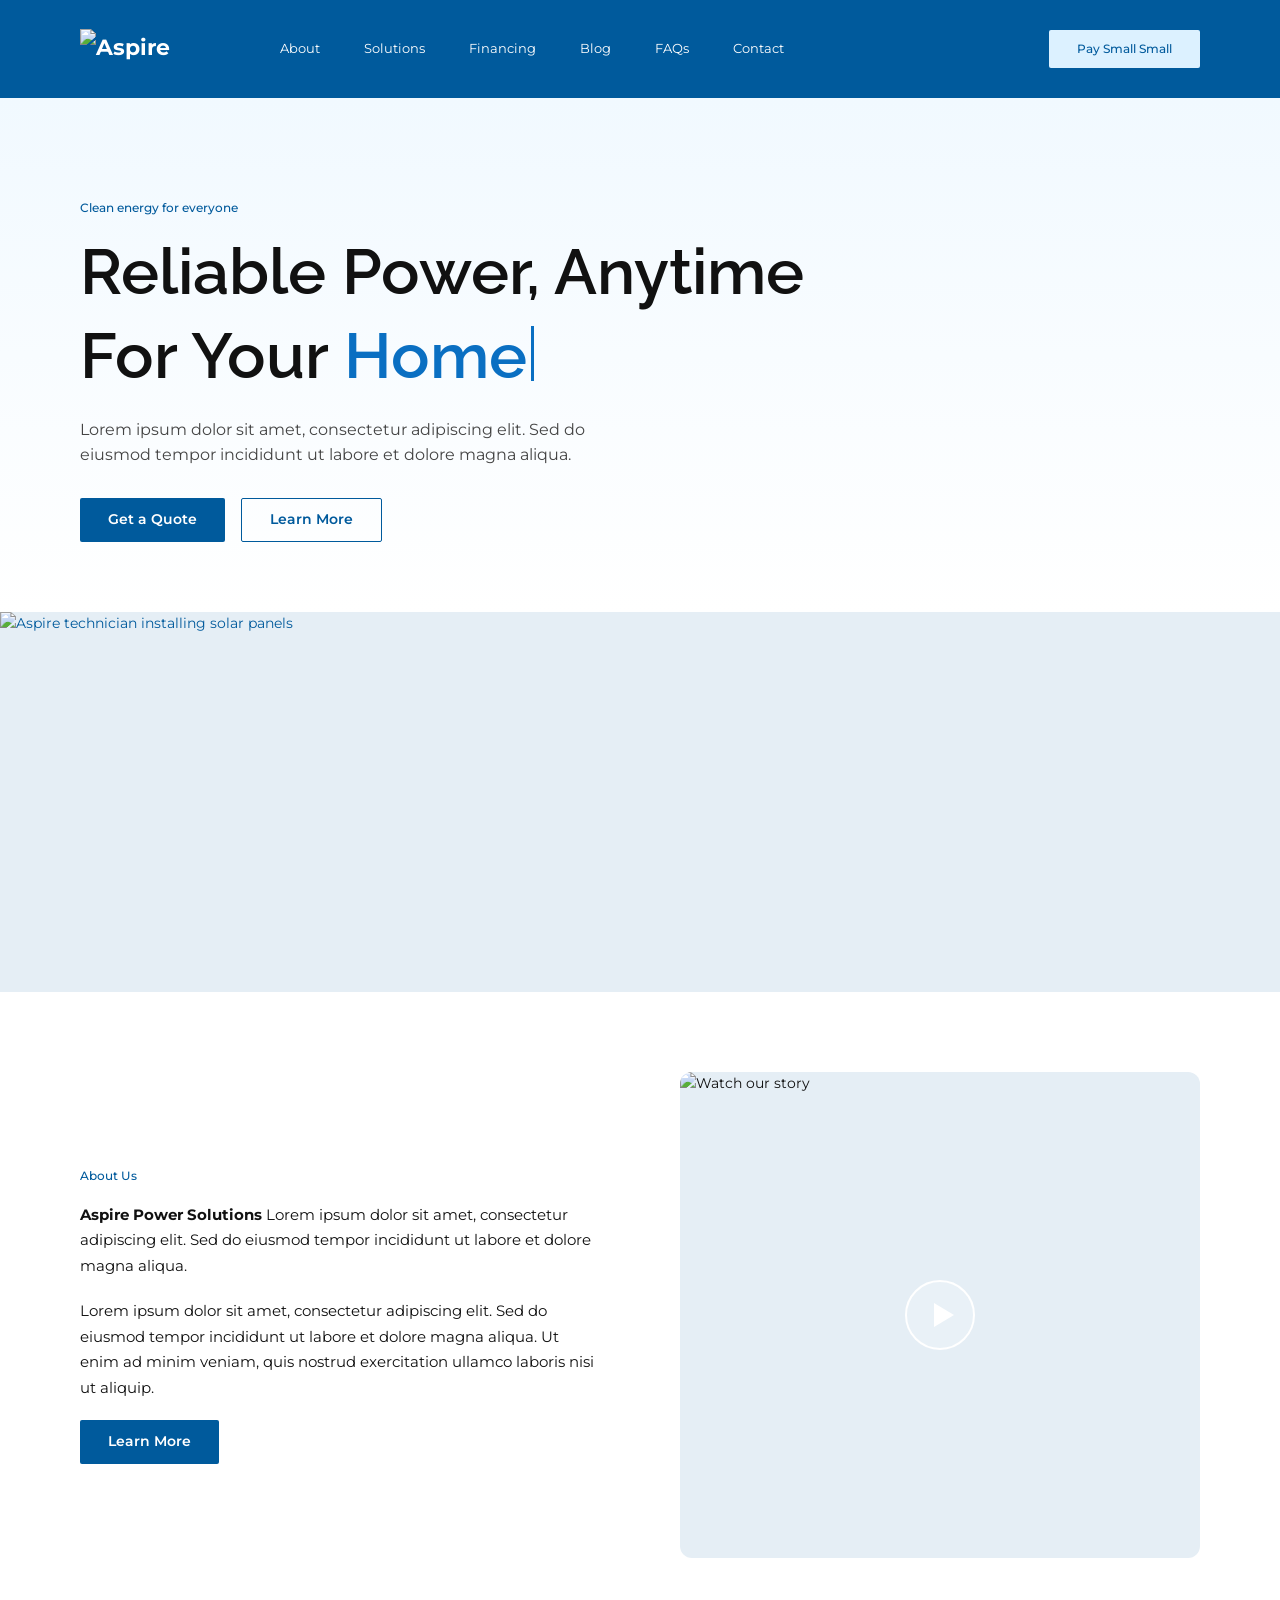
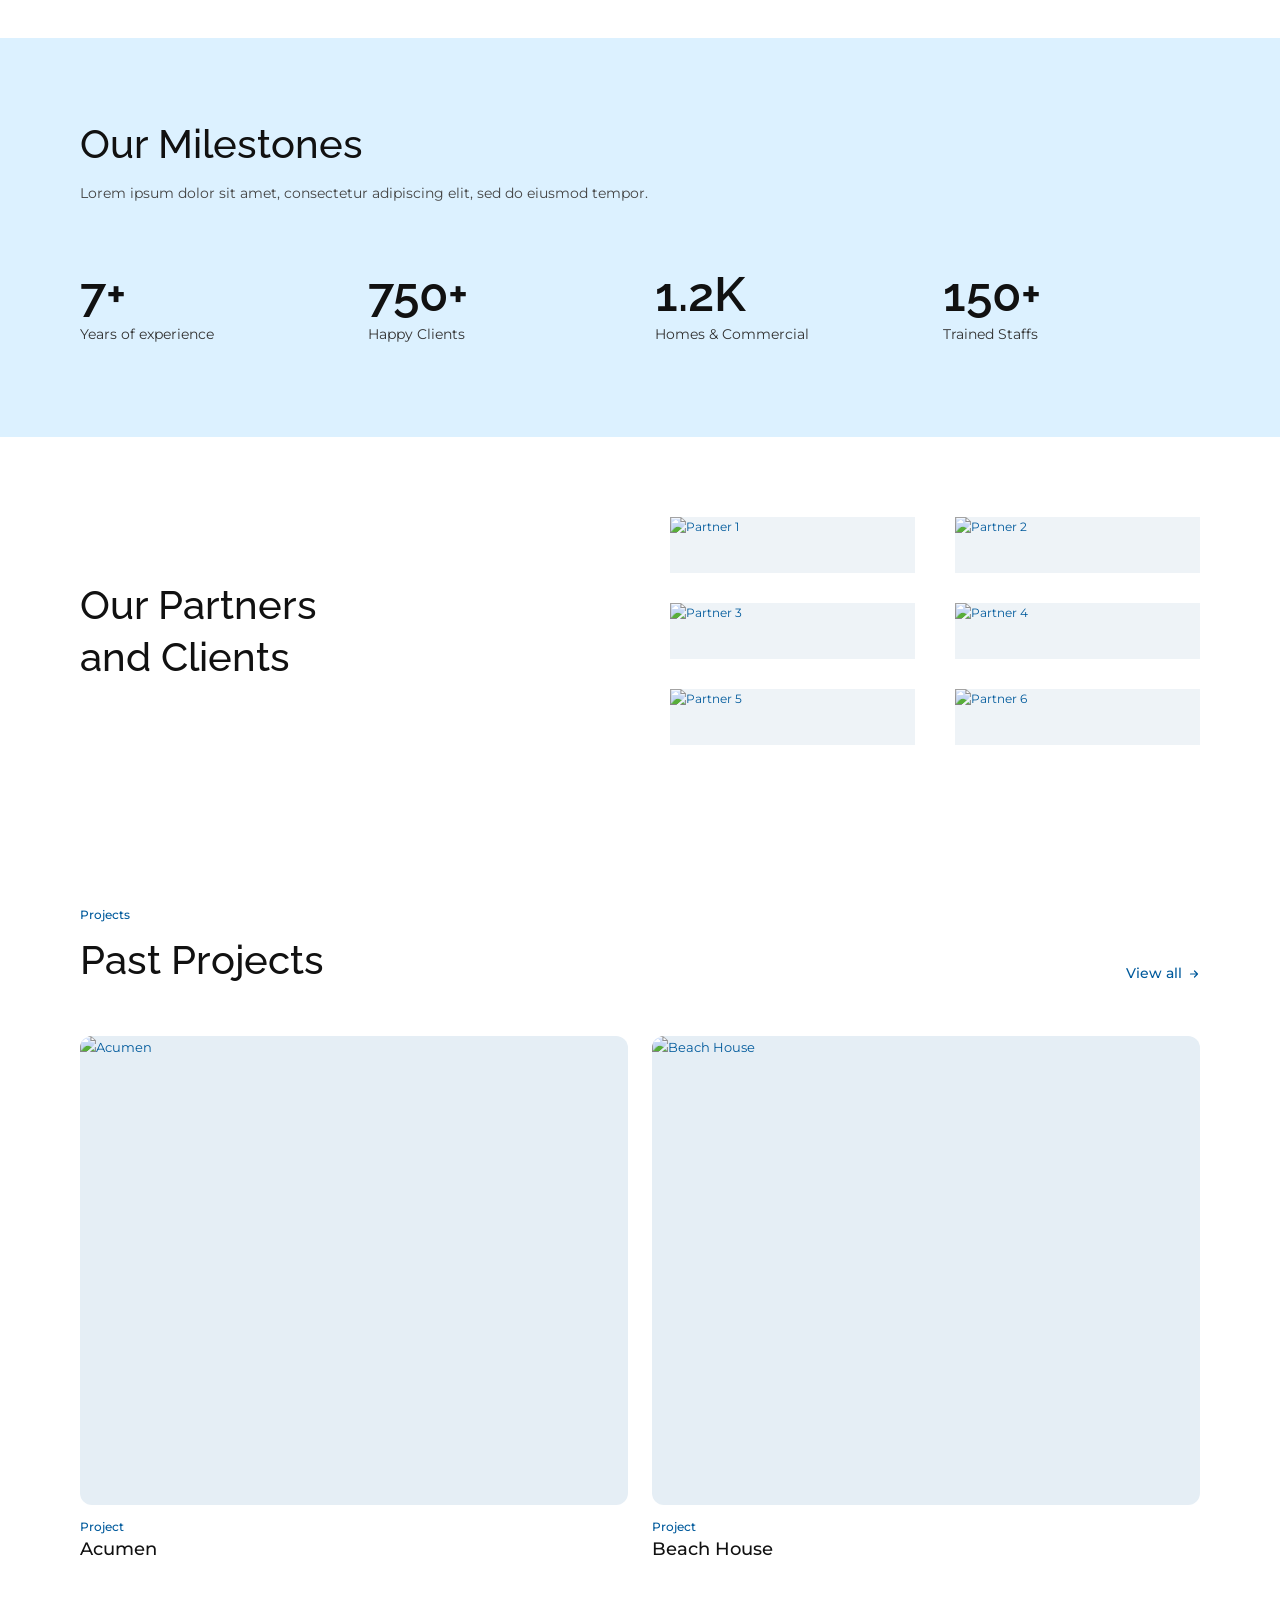
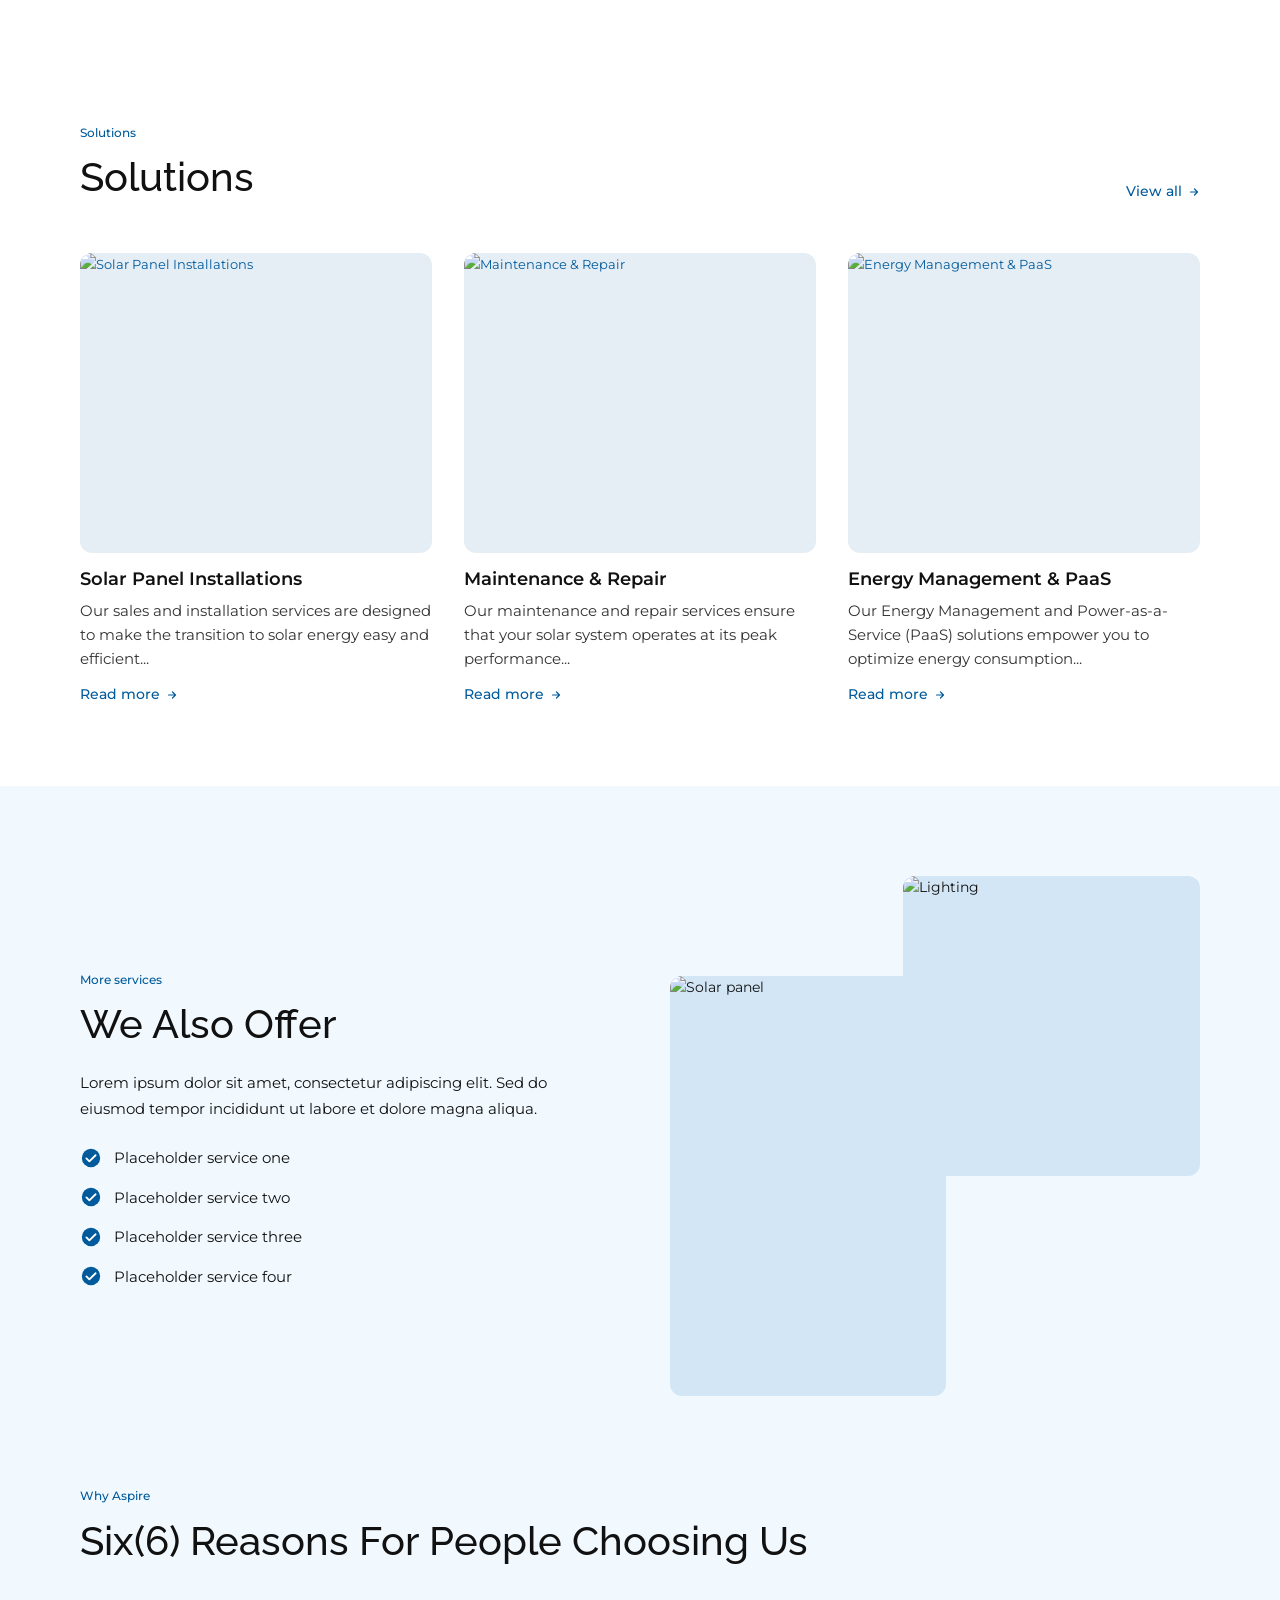
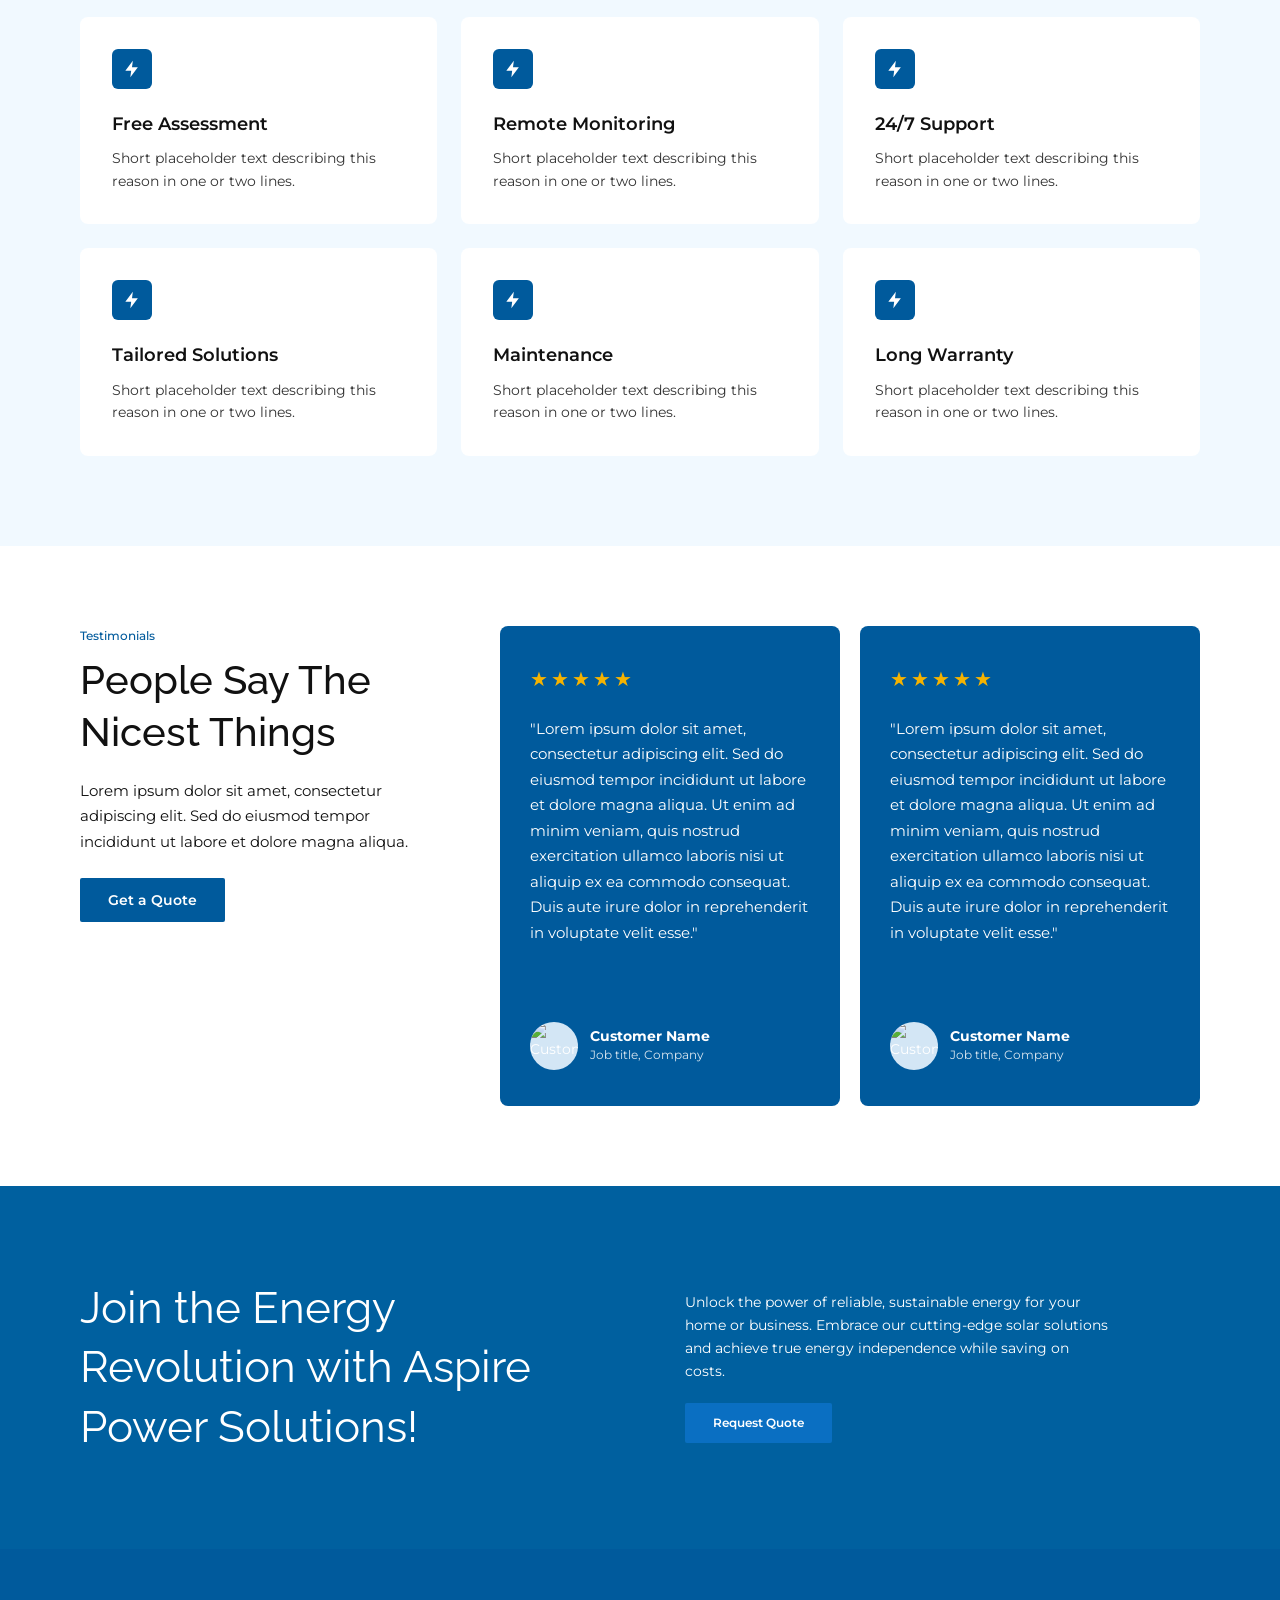
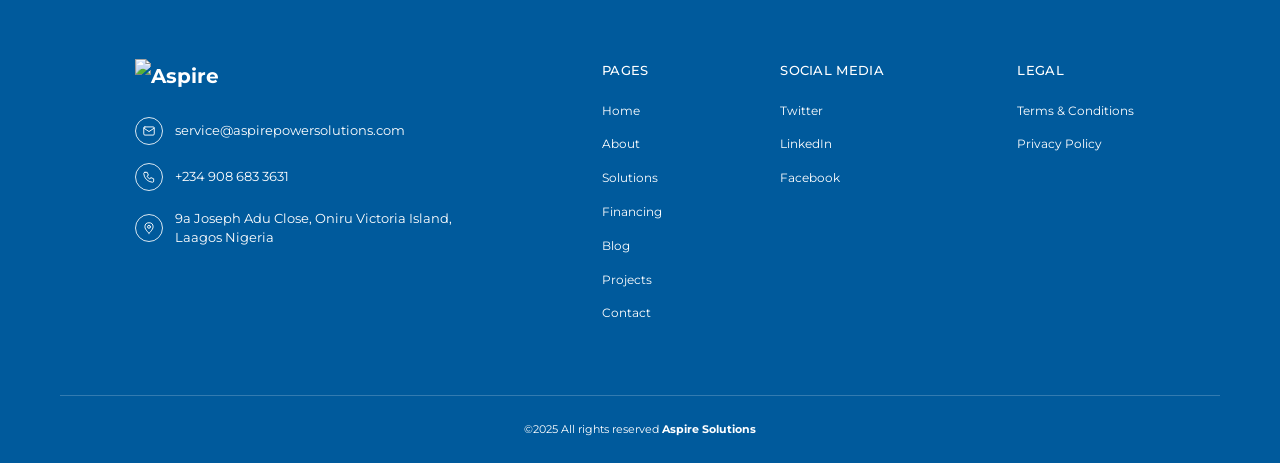
==== commit f709aacb: "Add typing effect to home hero" ====
--- a/index.html
+++ b/index.html
@@ -47,7 +47,7 @@
   <section class="home-hero">
     <div class="container">
       <span class="section-label">Clean energy for everyone</span>
-      <h1>Reliable Power, Anytime<br />For Your <span>Business</span></h1>
+      <h1>Reliable Power, Anytime<br />For Your <span class="typed-word" id="typed-word">Business</span></h1>
       <p>Lorem ipsum dolor sit amet, consectetur adipiscing elit. Sed do eiusmod tempor incididunt ut labore et dolore magna aliqua.</p>
       <div class="hero-buttons">
         <a href="contact.html" class="btn-dark">Get a Quote</a>
@@ -358,4 +358,4 @@
 
   <script src="js/main.js"></script>
 </body>
-</html>
+</html>
--- a/css/style.css
+++ b/css/style.css
@@ -2394,4 +2394,26 @@
   .fin-text h2 {
     font-size: 28px;
   }
+}
+
+/* ---------- Home hero: typing word ---------- */
+.typed-word {
+  white-space: nowrap;
+}
+
+.typed-word::after {
+  content: "";
+  display: inline-block;
+  width: 3px;
+  height: 0.85em;
+  margin-left: 4px;
+  background: currentColor;
+  vertical-align: -0.05em;
+  animation: cursor-blink 1s steps(1) infinite;
+}
+
+@keyframes cursor-blink {
+  50% {
+    opacity: 0;
+  }
 }
